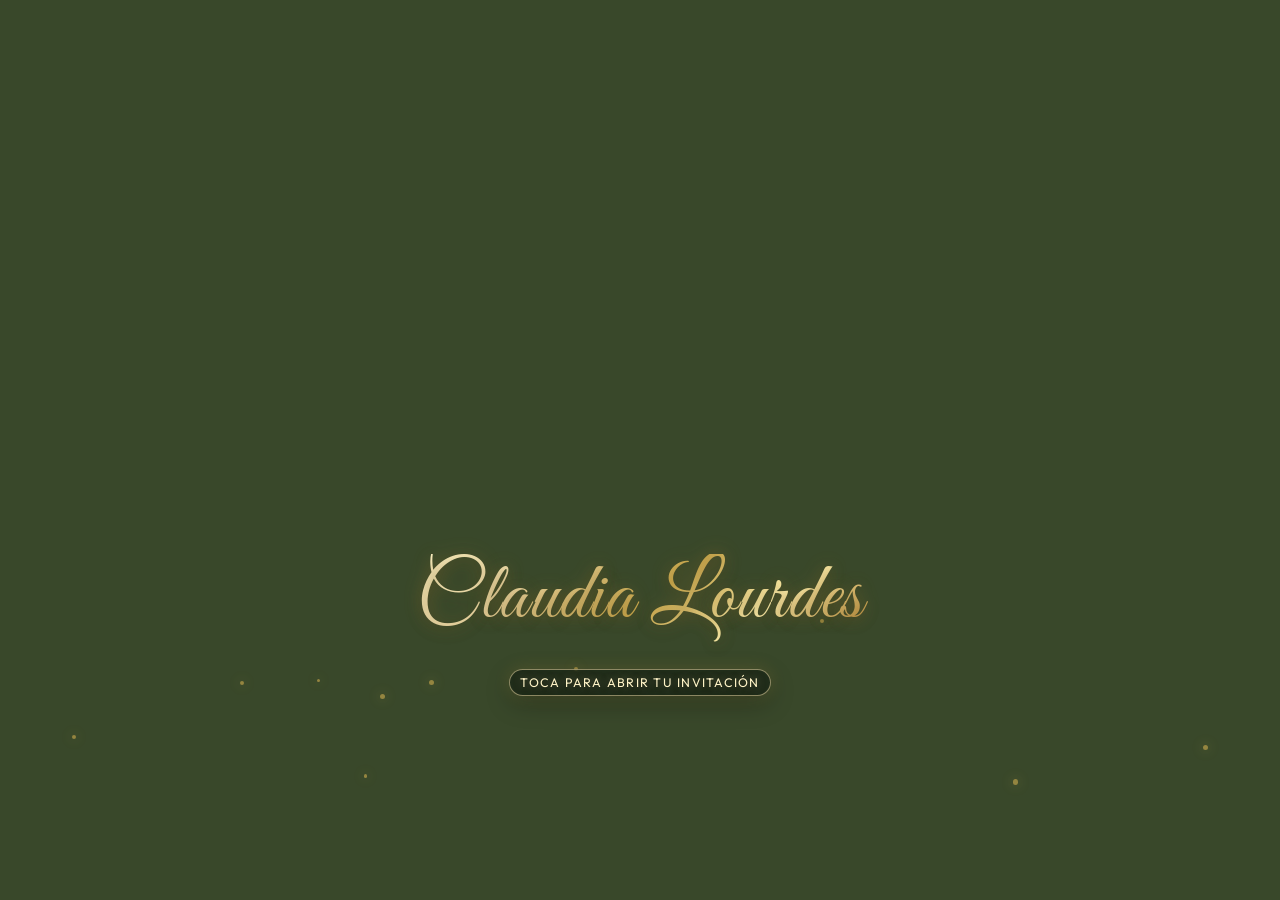
==== index.html @ 9a6e1f86 "first commit" ====
<!doctype html>
<html lang="es">
  <head>
  <meta charset="utf-8">
  <meta name="viewport" content="width=device-width, initial-scale=1">
  <meta http-equiv="Cache-Control" content="no-cache, no-store, must-revalidate">
  <meta http-equiv="Pragma" content="no-cache">
  <meta http-equiv="Expires" content="0">
  <title>Claudia Lourdes | Mis XV 2026</title>
  <meta name="description" content="Mis Quince Años de Claudia Lourdes — Sábado 19 de Diciembre, 2026.">
  <meta name="author" content="Two Design">
  <meta name="theme-color" content="#0d2416">
  <meta property="og:title" content="Claudia Lourdes | Mis XV 2026">
  <meta property="og:description" content="Mis Quince Años de Claudia Lourdes — Sábado 19 de Diciembre, 2026.">
  <meta property="og:image" content="https://i.postimg.cc/NLqwbBcN/XVPS.png">
  <meta property="og:image:width" content="1200">
  <meta property="og:image:height" content="630">
  <meta property="og:url" content="https://princesayelsapo.thetwodesign.com">
  <meta property="og:type" content="website">
  <meta property="og:locale" content="es_GT">
  <meta name="twitter:card" content="summary_large_image">
  <meta name="twitter:title" content="Claudia Lourdes | Mis XV 2026">
  <meta name="twitter:description" content="Mis Quince Años de Claudia Lourdes — Sábado 19 de Diciembre, 2026.">
  <meta name="twitter:image" content="https://i.postimg.cc/NLqwbBcN/XVPS.png">

  <link rel="preconnect" href="https://fonts.googleapis.com">
  <link rel="preconnect" href="https://fonts.gstatic.com" crossorigin>
  <link href="https://fonts.googleapis.com/css2?family=Cormorant+Garamond:wght@400;500;600;700&family=Great+Vibes&family=Luxurious+Script&family=Outfit:wght@300;400;500;600&display=swap" rel="stylesheet">
  <link rel="stylesheet" href="https://cdnjs.cloudflare.com/ajax/libs/font-awesome/6.5.2/css/all.min.css" referrerpolicy="no-referrer">
  <link rel="stylesheet" href="style.css?v=20260519a">
</head>
<body class="portada-lock">
  <section id="portada" class="portada" aria-label="Portada">
    <div class="portada-fondo">
      <video class="portada-video" src="VIDEOPORTADA.mp4" muted loop playsinline preload="auto" aria-hidden="true"></video>
    </div>
    <div id="portada-envelope-trigger" class="portada-contenido" role="presentation">
      <div class="portada-center">
        <h1 class="portada-main-name portada-nombre">Claudia Lourdes</h1>
        <button id="btn-abrir" type="button" aria-label="Toca para abrir tu invitación">
          <span class="portada-open-copy">Toca para abrir tu invitación</span>
        </button>
      </div>
    </div>
  </section>

  <div id="invitacion" class="invitacion-shell" aria-live="polite">
    <canvas id="fireflies-canvas"></canvas>
    <main class="main-content">
      <section id="hero" class="section hero fade-in-element">
        <div class="hero-bg"></div>
        <div class="hero-content">
          <img class="hero-corona" src="images/CORONA.png" alt="Corona decorativa">
          <div class="hero-titles">
            <div class="hero-titles-text">
              <p class="hero-mis-quince">Mis Quince</p>
               <h2 class="hero-nombre">Claudia Lourdes</h2>
              <img class="hero-separador" src="images/SEPARADOR.png" alt="" aria-hidden="true">
            </div>
          </div>
          <p class="hero-frase">Como Tiana, he aprendido que los sueños se hacen realidad con amor, esfuerzo y magia en el corazón. Hoy, comienza mi propio cuento, y tú eres parte de él.<br><br>Acompáñame a vivir una noche mágica que jamás olvidaré.</p>
        </div>
      </section>

      <section id="padres" class="section padres fade-in-element">
        <img class="padres-flor" src="images/FLORL.png" alt="Flor decorativa">
        <p class="padres-bendicion">Con la bendición de Dios, mis padres y amados padrinos</p>
        <div class="padres-grid">
          <div class="padres-card">
            <h4 class="padres-label">Mis Padres</h4>
            <p class="padres-nombre">Claudia María Hernández Monge</p>
            <p class="padres-nombre">Luis Alfredo Padilla Hernández (QEPD)</p>
          </div>
        </div>
      </section>

      <section id="contador" class="section countdown fade-in-element">
        <h2 class="countdown-titulo">¡Solo faltan!</h2>
        <div class="count-grid">
          <div class="count-unit">
            <div class="count-lotus">
              <svg class="lotus-svg" viewBox="0 0 80 80" xmlns="http://www.w3.org/2000/svg" aria-hidden="true">
                <defs>
                  <linearGradient id="lotusGold" x1="0%" y1="0%" x2="100%" y2="100%">
                    <stop offset="0%" style="stop-color:#fff6c9"/>
                    <stop offset="40%" style="stop-color:#e8d5a3"/>
                    <stop offset="70%" style="stop-color:#c9a84c"/>
                    <stop offset="100%" style="stop-color:#a97724"/>
                  </linearGradient>
                </defs>
                <!-- Pétalos exteriores -->
                <ellipse cx="40" cy="52" rx="8" ry="18" fill="url(#lotusGold)" opacity="0.5" transform="rotate(-30 40 52)"/>
                <ellipse cx="40" cy="52" rx="8" ry="18" fill="url(#lotusGold)" opacity="0.5" transform="rotate(30 40 52)"/>
                <ellipse cx="40" cy="52" rx="8" ry="18" fill="url(#lotusGold)" opacity="0.5" transform="rotate(-60 40 52)"/>
                <ellipse cx="40" cy="52" rx="8" ry="18" fill="url(#lotusGold)" opacity="0.5" transform="rotate(60 40 52)"/>
                <!-- Pétalos interiores -->
                <ellipse cx="40" cy="46" rx="6" ry="14" fill="url(#lotusGold)" opacity="0.8" transform="rotate(-15 40 46)"/>
                <ellipse cx="40" cy="46" rx="6" ry="14" fill="url(#lotusGold)" opacity="0.8" transform="rotate(15 40 46)"/>
                <ellipse cx="40" cy="44" rx="5" ry="13" fill="url(#lotusGold)" opacity="0.9"/>
                <!-- Centro -->
                <circle cx="40" cy="40" r="10" fill="url(#lotusGold)"/>
              </svg>
              <span class="count-number" id="days">00</span>
            </div>
            <small class="count-label">Días</small>
          </div>
          <div class="count-unit">
            <div class="count-lotus">
              <svg class="lotus-svg" viewBox="0 0 80 80" xmlns="http://www.w3.org/2000/svg" aria-hidden="true">
                <defs>
                  <linearGradient id="lotusGold2" x1="0%" y1="0%" x2="100%" y2="100%">
                    <stop offset="0%" style="stop-color:#fff6c9"/>
                    <stop offset="40%" style="stop-color:#e8d5a3"/>
                    <stop offset="70%" style="stop-color:#c9a84c"/>
                    <stop offset="100%" style="stop-color:#a97724"/>
                  </linearGradient>
                </defs>
                <ellipse cx="40" cy="52" rx="8" ry="18" fill="url(#lotusGold2)" opacity="0.5" transform="rotate(-30 40 52)"/>
                <ellipse cx="40" cy="52" rx="8" ry="18" fill="url(#lotusGold2)" opacity="0.5" transform="rotate(30 40 52)"/>
                <ellipse cx="40" cy="52" rx="8" ry="18" fill="url(#lotusGold2)" opacity="0.5" transform="rotate(-60 40 52)"/>
                <ellipse cx="40" cy="52" rx="8" ry="18" fill="url(#lotusGold2)" opacity="0.5" transform="rotate(60 40 52)"/>
                <ellipse cx="40" cy="46" rx="6" ry="14" fill="url(#lotusGold2)" opacity="0.8" transform="rotate(-15 40 46)"/>
                <ellipse cx="40" cy="46" rx="6" ry="14" fill="url(#lotusGold2)" opacity="0.8" transform="rotate(15 40 46)"/>
                <ellipse cx="40" cy="44" rx="5" ry="13" fill="url(#lotusGold2)" opacity="0.9"/>
                <circle cx="40" cy="40" r="10" fill="url(#lotusGold2)"/>
              </svg>
              <span class="count-number" id="hours">00</span>
            </div>
            <small class="count-label">Horas</small>
          </div>
          <div class="count-unit">
            <div class="count-lotus">
              <svg class="lotus-svg" viewBox="0 0 80 80" xmlns="http://www.w3.org/2000/svg" aria-hidden="true">
                <defs>
                  <linearGradient id="lotusGold3" x1="0%" y1="0%" x2="100%" y2="100%">
                    <stop offset="0%" style="stop-color:#fff6c9"/>
                    <stop offset="40%" style="stop-color:#e8d5a3"/>
                    <stop offset="70%" style="stop-color:#c9a84c"/>
                    <stop offset="100%" style="stop-color:#a97724"/>
                  </linearGradient>
                </defs>
                <ellipse cx="40" cy="52" rx="8" ry="18" fill="url(#lotusGold3)" opacity="0.5" transform="rotate(-30 40 52)"/>
                <ellipse cx="40" cy="52" rx="8" ry="18" fill="url(#lotusGold3)" opacity="0.5" transform="rotate(30 40 52)"/>
                <ellipse cx="40" cy="52" rx="8" ry="18" fill="url(#lotusGold3)" opacity="0.5" transform="rotate(-60 40 52)"/>
                <ellipse cx="40" cy="52" rx="8" ry="18" fill="url(#lotusGold3)" opacity="0.5" transform="rotate(60 40 52)"/>
                <ellipse cx="40" cy="46" rx="6" ry="14" fill="url(#lotusGold3)" opacity="0.8" transform="rotate(-15 40 46)"/>
                <ellipse cx="40" cy="46" rx="6" ry="14" fill="url(#lotusGold3)" opacity="0.8" transform="rotate(15 40 46)"/>
                <ellipse cx="40" cy="44" rx="5" ry="13" fill="url(#lotusGold3)" opacity="0.9"/>
                <circle cx="40" cy="40" r="10" fill="url(#lotusGold3)"/>
              </svg>
              <span class="count-number" id="minutes">00</span>
            </div>
            <small class="count-label">Minutos</small>
          </div>
          <div class="count-unit">
            <div class="count-lotus">
              <svg class="lotus-svg" viewBox="0 0 80 80" xmlns="http://www.w3.org/2000/svg" aria-hidden="true">
                <defs>
                  <linearGradient id="lotusGold4" x1="0%" y1="0%" x2="100%" y2="100%">
                    <stop offset="0%" style="stop-color:#fff6c9"/>
                    <stop offset="40%" style="stop-color:#e8d5a3"/>
                    <stop offset="70%" style="stop-color:#c9a84c"/>
                    <stop offset="100%" style="stop-color:#a97724"/>
                  </linearGradient>
                </defs>
                <ellipse cx="40" cy="52" rx="8" ry="18" fill="url(#lotusGold4)" opacity="0.5" transform="rotate(-30 40 52)"/>
                <ellipse cx="40" cy="52" rx="8" ry="18" fill="url(#lotusGold4)" opacity="0.5" transform="rotate(30 40 52)"/>
                <ellipse cx="40" cy="52" rx="8" ry="18" fill="url(#lotusGold4)" opacity="0.5" transform="rotate(-60 40 52)"/>
                <ellipse cx="40" cy="52" rx="8" ry="18" fill="url(#lotusGold4)" opacity="0.5" transform="rotate(60 40 52)"/>
                <ellipse cx="40" cy="46" rx="6" ry="14" fill="url(#lotusGold4)" opacity="0.8" transform="rotate(-15 40 46)"/>
                <ellipse cx="40" cy="46" rx="6" ry="14" fill="url(#lotusGold4)" opacity="0.8" transform="rotate(15 40 46)"/>
                <ellipse cx="40" cy="44" rx="5" ry="13" fill="url(#lotusGold4)" opacity="0.9"/>
                <circle cx="40" cy="40" r="10" fill="url(#lotusGold4)"/>
              </svg>
              <span class="count-number" id="seconds">00</span>
            </div>
            <small class="count-label">Segundos</small>
          </div>
        </div>
        <p class="countdown-fecha">19 &nbsp;|&nbsp; Diciembre &nbsp;|&nbsp; 2026</p>
        <a class="btn-calendario" href="https://calendar.google.com/calendar/render?action=TEMPLATE&text=Mis%20Quince%20Claudia%20Lourdes&dates=20261219T170000/20261220T000000&ctz=America/Guatemala&details=Mis%20Quince%20Claudia%20Lourdes%20-%2019%20de%20diciembre%2C%202026&location=Rancho%20Los%20Abuelos%2C%20Aldea%20San%20Jos%C3%A9%20Mogoll%C3%B3n%2C%20Nueva%20Concepci%C3%B3n" target="_blank" rel="noopener">Agregar al calendario</a>
      </section>

      <section id="separador-1" class="section separador-foto fade-in-element" aria-label="Separador">
        <div class="separador-foto-inner">
          <img src="images/fotos/1.jpg" alt="Separador decorativo">
        </div>
      </section>

      <section id="itinerario" class="section itinerario fade-in-element">
        <div class="itinerario-grid">

          <article class="itinerario-card">
            <img class="itinerario-icono" src="images/Iconos/CHURCH-PS.png" alt="Ceremonia">
            <h3 class="itinerario-titulo">Ceremonia</h3>
            <p class="itinerario-lugar">Rancho Los Abuelos</p>
            <p class="itinerario-direccion">Aldea San José Mogollón, Nueva Concepción</p>
            <p class="itinerario-hora">5:00 pm</p>
            <a class="btn-itinerario" href="https://maps.app.goo.gl/1eGDJMUSbDJ9svHa8" target="_blank" rel="noopener">Cómo llegar</a>
          </article>

          <div class="itinerario-separador" aria-hidden="true">
            <svg viewBox="0 0 2 120" xmlns="http://www.w3.org/2000/svg" width="2" height="120">
              <line x1="1" y1="0" x2="1" y2="120" stroke="rgba(201,168,76,0.35)" stroke-width="1" stroke-dasharray="4 6"/>
            </svg>
          </div>

          <article class="itinerario-card">
            <img class="itinerario-icono" src="images/Iconos/CHEERS-PS.png" alt="Recepción">
            <h3 class="itinerario-titulo">Recepción</h3>
            <p class="itinerario-lugar">Rancho Los Abuelos</p>
            <p class="itinerario-direccion">Aldea San José Mogollón, Nueva Concepción</p>
            <p class="itinerario-hora">5:00 pm</p>
            <a class="btn-itinerario" href="https://maps.app.goo.gl/1eGDJMUSbDJ9svHa8" target="_blank" rel="noopener">Cómo llegar</a>
          </article>

        </div>
      </section>

      <section id="separador-2" class="section separador-foto fade-in-element" aria-label="Separador">
        <div class="separador-foto-inner">
          <img src="images/fotos/3.jpg" alt="Separador decorativo">
        </div>
      </section>

      <section id="timeline" class="section timeline-section fade-in-element">
        <h3 class="timeline-heading">Itinerario</h3>
        <div class="timeline-list">

          <div class="timeline-item timeline-item--left">
            <div class="timeline-content">
              <p class="timeline-nombre">Ceremonia y Recepción</p>
              <p class="timeline-hora">5:00 pm</p>
            </div>
            <div class="timeline-dot">
              <i class="fa-solid fa-church" aria-hidden="true"></i>
            </div>
            <div class="timeline-empty"></div>
          </div>

          <div class="timeline-item timeline-item--right">
            <div class="timeline-empty"></div>
            <div class="timeline-dot">
              <i class="fa-solid fa-champagne-glasses" aria-hidden="true"></i>
            </div>
            <div class="timeline-content">
              <p class="timeline-nombre">Inicio de la celebración</p>
              <p class="timeline-hora">5:00 pm</p>
            </div>
          </div>

          <div class="timeline-item timeline-item--left">
            <div class="timeline-content">
              <p class="timeline-nombre">Ingreso de la Quinceañera</p>
              <p class="timeline-hora">5:00 pm</p>
            </div>
            <div class="timeline-dot">
              <i class="fa-solid fa-crown" aria-hidden="true"></i>
            </div>
            <div class="timeline-empty"></div>
          </div>

          <div class="timeline-item timeline-item--right">
            <div class="timeline-empty"></div>
            <div class="timeline-dot">
              <i class="fa-solid fa-music" aria-hidden="true"></i>
            </div>
            <div class="timeline-content">
              <p class="timeline-nombre">Vals</p>
              <p class="timeline-hora">5:30 pm</p>
            </div>
          </div>

          <div class="timeline-item timeline-item--left">
            <div class="timeline-content">
              <p class="timeline-nombre">Brindis</p>
              <p class="timeline-hora">6:00 pm</p>
            </div>
            <div class="timeline-dot">
              <i class="fa-solid fa-champagne-glasses" aria-hidden="true"></i>
            </div>
            <div class="timeline-empty"></div>
          </div>

          <div class="timeline-item timeline-item--right">
            <div class="timeline-empty"></div>
            <div class="timeline-dot">
              <i class="fa-solid fa-utensils" aria-hidden="true"></i>
            </div>
            <div class="timeline-content">
              <p class="timeline-nombre">Cena</p>
              <p class="timeline-hora">6:30 pm</p>
            </div>
          </div>

          <div class="timeline-item timeline-item--left">
            <div class="timeline-content">
              <p class="timeline-nombre">Fiesta</p>
              <p class="timeline-hora">7:30 pm</p>
            </div>
            <div class="timeline-dot">
              <i class="fa-solid fa-martini-glass-citrus" aria-hidden="true"></i>
            </div>
            <div class="timeline-empty"></div>
          </div>

          <div class="timeline-item timeline-item--right">
            <div class="timeline-empty"></div>
            <div class="timeline-dot">
              <i class="fa-solid fa-music" aria-hidden="true"></i>
            </div>
            <div class="timeline-content">
              <p class="timeline-nombre">Baile Sorpresa</p>
              <p class="timeline-hora">9:30 pm</p>
            </div>
          </div>

          <div class="timeline-item timeline-item--left">
            <div class="timeline-content">
              <p class="timeline-nombre">Fuegos Artificiales</p>
              <p class="timeline-hora">10:00 pm</p>
            </div>
            <div class="timeline-dot">
              <i class="fa-solid fa-wand-magic-sparkles" aria-hidden="true"></i>
            </div>
            <div class="timeline-empty"></div>
          </div>

          <div class="timeline-item timeline-item--right">
            <div class="timeline-empty"></div>
            <div class="timeline-dot">
              <i class="fa-solid fa-gift" aria-hidden="true"></i>
            </div>
            <div class="timeline-content">
              <p class="timeline-nombre">Despedida</p>
              <p class="timeline-hora">11:00 pm</p>
            </div>
          </div>

        </div>
      </section>

      <section id="separador-3" class="section separador-foto fade-in-element" aria-label="Separador">
        <div class="separador-foto-inner">
          <img src="images/fotos/4.jpg" alt="Separador decorativo">
        </div>
      </section>

      <section id="dresscode" class="section dresscode-section fade-in-element">
        <div class="info-card">
          <img class="info-card-icono" src="images/Iconos/DC-PS.png" alt="Código de vestimenta">
          <h3 class="info-card-titulo">Código de Vestimenta</h3>
          <p class="info-card-texto">Lo importante es su presencia en fiesta.</p>
          <a class="btn-itinerario" href="https://es.pinterest.com/search/pins/?q=Outfits%20para%20invitados%20fiesta%20formal&rs=typed" target="_blank" rel="noopener">Inspiración en Pinterest</a>
        </div>
      </section>

      <section id="regalos" class="section regalos-section fade-in-element">
        <div class="info-card">
          <img class="info-card-icono" src="images/Iconos/GIFT-PS.png" alt="Regalo">
          <h3 class="info-card-titulo">Regalo</h3>
          <p class="info-card-texto">Lluvia de sobres.<br>(El mejor regalo es tu presencia, pero si deseas darme un detalle, será muy bien recibido con mucha gratitud y cariño)</p>
        </div>
      </section>

      <section id="separador-4" class="section separador-foto fade-in-element" aria-label="Separador">
        <div class="separador-foto-inner">
          <img src="images/fotos/5.jpg" alt="Separador decorativo">
        </div>
      </section>

      <section id="playlist" class="section playlist-section fade-in-element">
        <div class="info-card">
          <img class="info-card-icono" src="images/Iconos/PLAYLIST-PS.png" alt="Playlist">
          <h3 class="info-card-titulo">Playlist</h3>
          <p class="info-card-texto">Preparamos una playlist especial para acompañar esta noche mágica. ¡Escúchala antes y llega lista para bailar!</p>
          <a class="btn-itinerario" href="https://open.spotify.com/playlist/6oRP99H6CTIPeQQ7m7hWOn?si=c9f57bba1ac343e0&pt=e99adfa373ccd6ca9ee75c3240e54f43" target="_blank" rel="noopener">Abrir en Spotify</a>
          <span class="info-card-corner-tr"></span>
          <span class="info-card-corner-bl"></span>
        </div>
      </section>

      <section id="deseos" class="section deseos-section fade-in-element">
        <div class="info-card deseos-card">
          <img class="info-card-icono" src="images/Iconos/BD-PS.png" alt="Buenos deseos">
          <h3 class="info-card-titulo">Buenos Deseos</h3>
          <p class="info-card-texto">Déjame un mensaje especial para recordar este día tan único contigo.</p>

          <div class="deseos-actions">
            <button class="btn-itinerario" type="button" onclick="toggleWishForm()">Dejar mi deseo</button>
            <button class="btn-itinerario" type="button" onclick="toggleWishes()">Ver mensajes</button>
          </div>

          <div id="wish-form-panel" class="deseos-form-panel hidden">
            <form id="wish-form" class="deseos-form" onsubmit="return submitWish(event)">
              <input id="wish-name" type="text" maxlength="60" placeholder="Tu nombre" required>
              <textarea id="wish-message" rows="4" maxlength="280" placeholder="Escribe tu deseo" required></textarea>
              <button class="btn-itinerario" type="submit">Enviar deseo</button>
            </form>
          </div>

          <p id="wish-status" class="deseos-status" aria-live="polite"></p>
          <div id="wishes" class="deseos-list" aria-live="polite"></div>

          <span class="info-card-corner-tr"></span>
          <span class="info-card-corner-bl"></span>
        </div>
      </section>

      <section id="separador-5" class="section separador-foto fade-in-element" aria-label="Separador">
        <div class="separador-foto-inner">
          <img src="images/fotos/8.jpg" alt="Separador decorativo">
        </div>
      </section>

      <section id="album" class="section album-section fade-in-element">
        <div class="info-card album-card">
          <h3 class="info-card-titulo">¡Hagamos los recuerdos realidad!</h3>
          <p class="info-card-texto">Sube las fotos de la fiesta y hagamos que duren para siempre.</p>
           <img class="album-qr" src="https://api.qrserver.com/v1/create-qr-code/?size=300x300&color=9a7424&bgcolor=fffaf0&data=https%3A%2F%2Fdrive.google.com%2Fdrive%2Ffolders%2F1xKY_kqiI4ZIfsTLmN5GiTyR9-pmFB3qD%3Fusp%3Ddrive_link" alt="QR dorado para subir fotos">
           <a class="btn-itinerario" href="https://drive.google.com/drive/folders/1xKY_kqiI4ZIfsTLmN5GiTyR9-pmFB3qD?usp=drive_link" target="_blank" rel="noopener">Subir fotos</a>
          <span class="info-card-corner-tr"></span>
          <span class="info-card-corner-bl"></span>
        </div>
      </section>

      <section id="rsvp-section" class="section rsvp-section fade-in-element">
        <div class="info-card rsvp-card">
          <img class="info-card-icono" src="images/Iconos/RSVP-PS.png" alt="RSVP">
          <h3 class="info-card-titulo">Confirmación de Asistencia</h3>
          <p class="info-card-texto">Tu lugar ya está reservado. Confírmanos si podremos contar contigo para preparar cada detalle de esta noche especial.</p>

          <div class="rsvp-invitado-info">
            <p id="nombre-invitado" class="rsvp-nombre-invitado">Invitado Especial</p>
            <p class="rsvp-lugares-texto">Hemos reservado para ti <span id="numero-lugares">2</span> lugares especiales.</p>
          </div>

          <form id="rsvp-form" novalidate>
            <input id="rsvp-name" type="hidden" name="rsvp-name" value="Invitado Especial" readonly>

            <div class="rsvp-opciones">
              <button class="btn-rsvp-opcion" type="button" id="rsvp-si">
                ✦ Sí, con mucho gusto
              </button>
              <button class="btn-rsvp-opcion btn-rsvp-opcion--no" type="button" id="rsvp-no">
                Lamentablemente no podré
              </button>
            </div>

            <div id="rsvp-pases-panel" class="rsvp-pases-panel hidden">
              <p class="rsvp-pases-label">¿Cuántos asistirán?</p>
              <div class="rsvp-pases-counter">
                <button class="btn-pase" type="button" id="pase-menos">−</button>
                <span id="pase-numero">1</span>
                <button class="btn-pase" type="button" id="pase-mas">+</button>
              </div>
              <button id="rsvp-submit" class="btn-itinerario" type="submit">Confirmar asistencia</button>
            </div>
          </form>

          <div id="rsvp-success" style="display:none;">
            <p id="rsvp-final-message" class="deseos-status"></p>
          </div>

          <span class="info-card-corner-tr"></span>
          <span class="info-card-corner-bl"></span>
        </div>
      </section>

      <section id="frase-final" class="section frase-final-section fade-in-element">
        <div class="frase-final-content">
          <img class="frase-final-flor" src="images/FLORL.png" alt="Flor decorativa">
           <p class="frase-final-texto">"Si puedes soñarlo, puedes hacerlo."<br>Acompáñame a vivir la noche que tanto soñé en estos 15 años.</p>
          <img class="frase-final-flor frase-final-flor--bottom" src="images/FLORL.png" alt="Flor decorativa">
        </div>
      </section>

      <section id="gallery-auto" class="section gallery-auto-section fade-in-element" aria-label="Galería">
        <div class="gallery-auto-slider" aria-label="Galería de fotos">
          <div class="gallery-auto-slide is-active" data-index="0"><img src="images/fotos/1.jpg" alt="Foto 1" loading="lazy"></div>
          <div class="gallery-auto-slide" data-index="1"><img src="images/fotos/2.jpg" alt="Foto 2" loading="lazy"></div>
          <div class="gallery-auto-slide" data-index="2"><img src="images/fotos/3.jpg" alt="Foto 3" loading="lazy"></div>
          <div class="gallery-auto-slide" data-index="3"><img src="images/fotos/4.jpg" alt="Foto 4" loading="lazy"></div>
          <div class="gallery-auto-slide" data-index="4"><img src="images/fotos/5.jpg" alt="Foto 5" loading="lazy"></div>
          <div class="gallery-auto-slide" data-index="5"><img src="images/fotos/6.jpg" alt="Foto 6" loading="lazy"></div>
          <div class="gallery-auto-slide" data-index="6"><img src="images/fotos/7.jpg" alt="Foto 7" loading="lazy"></div>
          <div class="gallery-auto-slide" data-index="7"><img src="images/fotos/8.jpg" alt="Foto 8" loading="lazy"></div>
          <div class="gallery-auto-slide" data-index="8"><img src="images/fotos/9.jpg" alt="Foto 9" loading="lazy"></div>
          <div class="gallery-auto-slide" data-index="9"><img src="images/fotos/10.jpg" alt="Foto 10" loading="lazy"></div>
        </div>
      </section>
    </main>

    <footer id="footer" class="footer visible" style="--reveal-order: 3;">
      <div id="social-icons">
          <a href="https://wa.me/50240246973" target="_blank" rel="noopener noreferrer" aria-label="WhatsApp">
          <i class="fab fa-whatsapp"></i>
        </a>
          <a href="#" target="_blank" rel="noopener noreferrer" aria-label="Facebook">
          <i class="fab fa-facebook"></i>
        </a>
          <a href="#" target="_blank" rel="noopener noreferrer" aria-label="Instagram">
          <i class="fab fa-instagram"></i>
        </a>
      </div>

      <div class="footer-logo">
        <img id="footer-logo" alt="Logo de la empresa" src="images/logo.png">
      </div>
    </footer>
  </div>

  <button id="music-fab" class="music-fab" type="button" aria-label="Pausar música" hidden>
    <span class="music-fab-icon" aria-hidden="true">♪</span>
  </button>
  <audio id="bg-music" preload="auto" loop>
    <source src="audio/nuestra-cancion.mp3" type="audio/mpeg">
  </audio>


  <script src="config.js?v=20260519a"></script>
  <script type="module" src="database.js?v=20260519a"></script>
  <script src="script.js?v=20260519a"></script>
</body>
</html>
---- style.css ----
:root {
  --champagne: #e8d7c4;
  --soft-gold: #c9a84c;
  --deep-green: #39482a;
  --pearl: #fffcf8;
  --ink: #4e4138;
  --bg-main: #39482a;
}

* {
  box-sizing: border-box;
}

html {
  scroll-behavior: smooth;
}

html,
body {
  height: 100%;
}

body {
  margin: 0;
  padding: 0;
  color: var(--ink);
  font-family: "Outfit", "Avenir Next", sans-serif;
  background: var(--bg-main);
  line-height: 1.55;
}

img {
  width: 100%;
  display: block;
}

h1,
h2,
h3,
h4,
h5,
h6,
p {
  margin: 0;
}

h1,
h2,
h3,
h4,
h5,
h6 {
  font-family: 'Great Vibes', 'Cormorant Garamond', cursive;
  font-weight: 400;
  font-size: 35px;
  line-height: 1.02;
  letter-spacing: 0.015em;
  padding: 5px;
  text-align: center;
  background: linear-gradient(140deg, #fff6c9 0%, #e8d5a3 24%, #c9a84c 52%, #fff1b0 74%, #a97724 100%);
  background-size: 220% auto;
  -webkit-background-clip: text;
  background-clip: text;
  -webkit-text-fill-color: transparent;
  color: transparent;
}

body.portada-lock {
  overflow: hidden;
  height: 100svh;
}

body:not(.portada-lock) {
  overflow-x: hidden;
  overflow-y: auto;
}

.portada {
  position: fixed;
  inset: 0;
  z-index: 120;
  width: 100vw;
  height: 100vh;
  min-width: 100dvw;
  min-height: 100dvh;
  overflow: hidden;
  padding: 0;
  margin: 0;
  max-width: none;
  perspective: 1200px;
}

.portada-fondo {
  position: absolute;
  inset: 0;
  z-index: 1;
  background: var(--deep-green);
}

.portada-video {
  width: 100%;
  height: 100%;
  object-fit: cover;
  object-position: 56% center;
  filter: none;
}

#portada::before {
  content: "";
  position: absolute;
  inset: 0;
  z-index: 3;
  background: none;
  pointer-events: none;
}

.portada-contenido {
  position: relative;
  z-index: 4;
  display: flex;
  flex-direction: column;
  align-items: center;
  justify-content: center;
  height: 100%;
  padding: 1.25rem;
}

.portada-center {
  min-height: 100%;
  width: 100%;
  display: grid;
  place-content: center;
  justify-items: center;
  gap: clamp(1rem, 4vw, 1.5rem);
  text-align: center;
}

.portada-main-name {
  display: block;
  margin-top: 350px;
  padding: 5px;
  font-family: "Great Vibes", "Cormorant Garamond", cursive;
  font-size: clamp(2.8rem, 8vw, 5rem);
  font-weight: 400;
  line-height: 1.02;
  letter-spacing: 0.015em;
  background: linear-gradient(140deg, #fff6c9 0%, #e8d5a3 24%, #c9a84c 52%, #fff1b0 74%, #a97724 100%);
  -webkit-background-clip: text;
  background-clip: text;
  -webkit-text-fill-color: transparent;
  color: transparent;
  text-shadow: 0 4px 14px rgba(82, 52, 14, 0.34), 0 0 18px rgba(201, 168, 76, 0.32);
  animation: titleGlow 4.8s ease-in-out infinite, textFloatSoft 5.6s ease-in-out infinite;
}

#portada #btn-abrir {
  width: min(380px, 90vw);
  display: grid;
  justify-items: center;
  gap: clamp(1rem, 4vw, 1.45rem);
  padding: 0;
  background: transparent;
  border: 0;
  color: inherit;
  border-radius: 0;
  box-shadow: none;
  text-decoration: none;
  cursor: pointer;
  position: relative;
  isolation: isolate;
  transform-style: preserve-3d;
  animation: envelopeIdle 4.2s ease-in-out infinite;
}

#portada #btn-abrir:hover {
  transform: translateY(-4px);
}

.portada-open-copy {
  display: block;
  font-family: "Outfit", sans-serif;
  font-size: clamp(0.62rem, 1.8vw, 0.78rem);
  font-weight: 400;
  letter-spacing: 0.1em;
  text-transform: uppercase;
  color: #fff4c7;
  padding: 0.32rem 0.68rem;
  border: 1px solid rgba(232, 213, 163, 0.55);
  border-radius: 999px;
  background: rgba(6, 15, 10, 0.46);
  box-shadow: 0 8px 24px rgba(0, 0, 0, 0.28), 0 0 18px rgba(201, 168, 76, 0.22);
  text-shadow: 0 2px 8px rgba(0, 0, 0, 0.82), 0 0 10px rgba(232, 213, 163, 0.48);
  backdrop-filter: blur(3px);
  animation: portadaCopyBlink 1.8s ease-in-out infinite;
}

#btn-abrir.opening {
  animation: envelopeOpenExit 2.2s ease forwards;
  pointer-events: none;
}

.portada-ambient-particle,
.particle,
.fairy-dust {
  position: absolute;
  border-radius: 999px;
  pointer-events: none;
}

.portada-ambient-particle {
  z-index: 3;
  background: rgba(201, 168, 76, 0.64);
  box-shadow: 0 0 12px rgba(201, 168, 76, 0.46);
  animation: ambientFloat var(--duration, 8s) ease-in-out infinite;
  animation-delay: var(--delay, 0s);
}

.particle,
.fairy-dust {
  left: var(--x, 50%);
  top: var(--y, 50%);
  z-index: 8;
  width: var(--size, 6px);
  height: var(--size, 6px);
  opacity: 0;
}

.particle {
  background: #d8bd67;
  box-shadow: 0 0 14px rgba(216, 189, 103, 0.8);
  animation: envelopeParticle var(--duration, 1s) ease-out var(--delay, 0s) forwards;
}

.fairy-dust {
  background: #f0f0c8;
  box-shadow: 0 0 10px rgba(240, 240, 200, 0.72);
  animation: fairyDust var(--duration, 1.2s) ease-out var(--delay, 0s) forwards;
}

#portada.abrir {
  opacity: 0;
  transform: scale(1.04);
  transition: opacity 0.65s ease, transform 0.65s ease;
  pointer-events: none;
}

.invitacion-shell,
#invitacion {
  display: none;
  opacity: 0;
  visibility: hidden;
  pointer-events: none;
  transform: scale(0.98);
  transition: opacity 0.85s ease, transform 0.85s ease, visibility 0.85s ease;
  background: var(--bg-main);
}

.invitacion-shell.revelar,
#invitacion.revelar {
  display: block;
  opacity: 1;
  visibility: visible;
  pointer-events: auto;
  transform: scale(1);
}

.main-content {
  min-height: 0;
  text-align: center;
}

.section {
  padding: 0.5rem 0.5rem;
}

.section:not(.hero) {
  background: #39482a;
  text-align: center;
}

.footer {
  width: 100%;
  margin: 0 auto;
  padding: 2rem 1rem;
  background: #0d2416;
  text-align: center;
}

#social-icons {
  display: flex;
  justify-content: center;
  align-items: center;
  gap: 0.9rem;
  margin-bottom: 1rem;
}

#social-icons a {
  width: 42px;
  height: 42px;
  display: inline-flex;
  align-items: center;
  justify-content: center;
  border-radius: 999px;
  color: #c9a84c;
  background: rgba(6, 15, 10, 0.5);
  border: 1px solid rgba(201,168,76,0.45);
  text-decoration: none;
  box-shadow: 0 8px 24px rgba(94, 74, 64, 0.12);
}

.footer-logo {
  width: min(120px, 42vw);
  margin: 0 auto;
}

#footer-logo {
  width: 100%;
  height: auto;
  object-fit: contain;
}

.music-fab {
  position: fixed;
  right: 18px;
  bottom: 24px;
  z-index: 2147483000;
  width: 52px;
  height: 52px;
  border-radius: 999px;
  border: 1px solid rgba(201, 168, 76, 0.6);
  background: rgba(6, 15, 10, 0.72);
  color: #c9a84c;
  display: inline-flex;
  align-items: center;
  justify-content: center;
  cursor: pointer;
  box-shadow: 0 10px 24px rgba(6, 15, 10, 0.28), inset 0 0 12px rgba(201, 168, 76, 0.08), 0 0 18px rgba(201, 168, 76, 0.16);
  backdrop-filter: blur(6px);
  opacity: 0;
  transform: translateY(10px) scale(0.96);
  pointer-events: none;
  transition: opacity 0.45s ease, transform 0.45s ease, box-shadow 0.25s ease, filter 0.25s ease;
}

.music-fab.is-visible {
  opacity: 1;
  transform: translateY(0) scale(1);
  pointer-events: auto;
}

.music-fab:hover {
  transform: translateY(-2px);
  box-shadow: 0 14px 26px rgba(6, 15, 10, 0.34), inset 0 0 16px rgba(201, 168, 76, 0.12), 0 0 24px rgba(201, 168, 76, 0.24);
}

.album-section {
  background: #0d2416;
  display: flex;
  flex-direction: column;
  align-items: center;
}

.album-card {
  display: flex;
  flex-direction: column;
  align-items: center;
  gap: 0.6rem;
  text-align: center;
  width: 100%;
  max-width: 520px;
  padding: 0;
  border: 0;
  background: transparent;
  backdrop-filter: none;
}

.album-card::before,
.album-card::after,
.album-card .info-card-corner-tr,
.album-card .info-card-corner-bl {
  display: none;
}

.album-qr {
  width: min(300px, 72vw);
  height: auto;
  display: block;
  border: 0;
  padding: 10px;
  background: linear-gradient(135deg, #fff5bf, #c9a84c 48%, #8e641d);
  border-radius: 8px;
  filter: drop-shadow(0 0 12px rgba(201,168,76,0.5));
}

.music-fab-icon {
  font-size: 1.35rem;
  line-height: 1;
}

.music-fab.is-playing {
  filter: saturate(1.06);
}

.music-fab.is-playing .music-fab-icon {
  animation: musicPulse 1.9s ease-in-out infinite;
}

@keyframes musicPulse {
  0%,
  100% {
    transform: scale(1);
    opacity: 0.92;
  }
  50% {
    transform: scale(1.11);
    opacity: 1;
  }
}

@keyframes envelopeIdle {
  0%,
  100% {
    transform: translateY(0) scale(1);
  }
  50% {
    transform: translateY(-10px) scale(1.01);
  }
}

@keyframes portadaCopyBlink {
  0%,
  100% {
    opacity: 0.58;
  }
  50% {
    opacity: 1;
  }
}

@keyframes envelopeOpenExit {
  0%,
  64% {
    opacity: 1;
    transform: translateY(0) scale(1);
  }
  100% {
    opacity: 0;
    transform: translateY(-8px) scale(1.18);
  }
}

@keyframes ambientFloat {
  0% {
    opacity: 0;
    transform: translate3d(0, 18px, 0) scale(0.75);
  }
  20%,
  76% {
    opacity: 0.72;
  }
  100% {
    opacity: 0;
    transform: translate3d(var(--drift, 16px), -74px, 0) scale(1.15);
  }
}

@keyframes envelopeParticle {
  0% {
    opacity: 0;
    transform: translate3d(0, 0, 0) scale(0.6);
  }
  12% {
    opacity: 1;
  }
  100% {
    opacity: 0;
    transform: translate3d(var(--tx, 0), var(--ty, -120px), 0) scale(0.2);
  }
}

@keyframes fairyDust {
  0% {
    opacity: 0;
    transform: translate3d(0, 0, 0) scale(0.7);
  }
  20% {
    opacity: 0.9;
  }
  100% {
    opacity: 0;
    transform: translate3d(var(--tx, 0), var(--ty, -90px), 0) scale(1.4);
  }
}

#hero.hero {
  position: relative;
  min-height: 82vh;
  display: flex;
  align-items: center;
  justify-content: center;
  overflow: hidden;
}

.hero-bg {
  position: absolute;
  inset: 0;
  background-image: url('images/F1.png');
  background-size: cover;
  background-position: center;
  filter: brightness(1);
  z-index: 0;
}

.hero-bg::after {
  content: "";
  position: absolute;
  left: 0;
  right: 0;
  bottom: 0;
  height: 48%;
  background: linear-gradient(to top, #39482a 0%, rgba(57, 72, 42, 0.9) 24%, rgba(57, 72, 42, 0.45) 58%, rgba(57, 72, 42, 0) 100%);
  backdrop-filter: blur(5px);
  pointer-events: none;
}

.hero-content {
  position: relative;
  z-index: 1;
  display: flex;
  flex-direction: column;
  align-items: center;
  padding: 0;
  text-align: center;
  max-width: 600px;
}

.hero-corona {
  width: 150px;
}

.hero-mis-quince,
.hero-nombre,
.hero-frase {
  background: linear-gradient(140deg, #fff6c9 0%, #e8d5a3 24%, #c9a84c 52%, #fff1b0 74%, #a97724 100%);
  background-size: 220% auto;
  -webkit-background-clip: text;
  background-clip: text;
  -webkit-text-fill-color: transparent;
  color: transparent;
}

.hero-mis-quince {
  font-family: 'Outfit', sans-serif;
  font-weight: 300;
  font-size: clamp(1rem, 3.4vw, 1.3rem);
  letter-spacing: 0.35em;
  text-transform: uppercase;
  padding: 5px;
  margin: 0;
  animation: textRevealUp 0.9s ease 0.2s both, goldTextFlow 5s linear infinite;
}

.hero-nombre {
  font-family: 'Great Vibes', 'Cormorant Garamond', cursive;
  font-size: clamp(3.4rem, 11vw, 6.2rem);
  font-weight: 400;
  line-height: 1.02;
  letter-spacing: 0.015em;
  padding: 5px;
  margin: 0;
  white-space: nowrap;
  animation: textRevealUp 1s ease 0.38s both, titleGlow 4.6s ease-in-out infinite, goldTextFlow 5.8s linear infinite;
}

.hero-frase {
  font-family: 'Cormorant Garamond', serif;
  font-weight: 400;
  font-size: clamp(1rem, 3.2vw, 1.25rem);
  line-height: 1.8;
  max-width: 480px;
  margin: 0.5rem 0 0;
  font-style: italic;
  animation: textRevealUp 1s ease 0.62s both, goldTextFlow 6.2s linear infinite;
}

.hero-titles {
  position: relative;
  display: flex;
  flex-direction: column;
  align-items: center;
  justify-content: center;
  width: min(460px, 96vw);
}

.hero-separador {
  display: block;
  width: min(210px, 62vw);
  margin: 0.35rem auto 0;
  filter: drop-shadow(0 0 10px rgba(201, 168, 76, 0.45));
}

.hero-titles-text {
  position: relative;
  z-index: 1;
  display: flex;
  flex-direction: column;
  align-items: center;
  padding: 1.6rem 2.2rem;
  gap: 0.2rem;
}

.padres {
  background: #39482a;
  display: flex;
  flex-direction: column;
  align-items: center;
  gap: 1.8rem;
  text-align: center;
}

.padres-flor {
  width: clamp(80px, 20vw, 130px);
  display: block;
  margin: 0 auto;
  filter: drop-shadow(0 0 14px rgba(201,168,76,0.5));
}

.padres-bendicion {
  font-family: 'Cormorant Garamond', serif;
  font-style: italic;
  font-size: clamp(1rem, 3.2vw, 1.2rem);
  line-height: 1.7;
  max-width: 420px;
  background: linear-gradient(140deg, #fff6c9 0%, #e8d5a3 24%, #c9a84c 52%, #fff1b0 74%, #a97724 100%);
  -webkit-background-clip: text;
  background-clip: text;
  -webkit-text-fill-color: transparent;
}

.padres-grid {
  display: flex;
  align-items: center;
  justify-content: center;
  gap: 2rem;
  flex-wrap: wrap;
}

.padres-card {
  display: flex;
  flex-direction: column;
  gap: 0.4rem;
}

.padres-label {
  font-family: 'Great Vibes', 'Cormorant Garamond', cursive;
  font-weight: 400;
  font-size: clamp(2.1rem, 7vw, 3.3rem);
  line-height: 1.02;
  letter-spacing: 0.015em;
  text-transform: none;
  text-align: center;
  margin-bottom: 0.5rem;
  background: linear-gradient(140deg, #fff6c9 0%, #e8d5a3 24%, #c9a84c 52%, #fff1b0 74%, #a97724 100%);
  -webkit-background-clip: text;
  background-clip: text;
  -webkit-text-fill-color: transparent;
}

.padres-nombre {
  font-family: 'Cormorant Garamond', serif;
  font-size: clamp(1rem, 3vw, 1.15rem);
  font-weight: 500;
  line-height: 1.5;
  background: linear-gradient(140deg, #fff6c9 0%, #e8d5a3 24%, #c9a84c 52%, #fff1b0 74%, #a97724 100%);
  -webkit-background-clip: text;
  background-clip: text;
  -webkit-text-fill-color: transparent;
}

.padres-divider {
  font-size: 1.4rem;
  color: #c9a84c;
  opacity: 0.5;
  align-self: center;
}

.countdown {
  background: #39482a;
  display: flex;
  flex-direction: column;
  align-items: center;
  gap: 1.35rem;
  text-align: center;
}

.countdown-titulo {
  font-family: 'Great Vibes', 'Cormorant Garamond', cursive;
  font-weight: 400;
  font-size: clamp(2.6rem, 10vw, 4.8rem);
  line-height: 1.02;
  letter-spacing: 0.015em;
  text-transform: none;
  background: linear-gradient(140deg, #fff6c9 0%, #e8d5a3 24%, #c9a84c 52%, #fff1b0 74%, #a97724 100%);
  -webkit-background-clip: text;
  background-clip: text;
  -webkit-text-fill-color: transparent;
  margin: 0;
}

.count-grid {
  display: flex;
  align-items: flex-start;
  justify-content: space-between;
  gap: clamp(0.35rem, 2vw, 1.25rem);
  flex-wrap: nowrap;
  width: min(100%, 460px);
}

.count-unit {
  display: flex;
  flex-direction: column;
  align-items: center;
  gap: 0.5rem;
}

.count-lotus {
  position: relative;
  width: clamp(72px, 21vw, 112px);
  height: clamp(72px, 21vw, 112px);
  display: flex;
  align-items: center;
  justify-content: center;
}

.lotus-svg {
  position: absolute;
  inset: 0;
  width: 100%;
  height: 100%;
  filter: drop-shadow(0 0 10px rgba(201,168,76,0.4));
}

.count-number {
  position: relative;
  z-index: 1;
  font-family: 'Cormorant Garamond', serif;
  font-weight: 600;
  font-size: clamp(2rem, 8vw, 3.6rem);
  line-height: 1;
  color: #fff;
  -webkit-text-fill-color: #fff;
  text-shadow: 0 1px 8px rgba(6, 15, 10, 0.45);
}

.count-label {
  font-family: 'Outfit', sans-serif;
  font-weight: 300;
  font-size: clamp(0.55rem, 2vw, 0.72rem);
  letter-spacing: 0.12em;
  text-transform: uppercase;
  color: #fff;
  -webkit-text-fill-color: #fff;
  text-shadow: 0 1px 8px rgba(6, 15, 10, 0.45);
}

.countdown-fecha {
  font-family: 'Cormorant Garamond', serif;
  font-size: clamp(1.1rem, 3.5vw, 1.5rem);
  font-weight: 500;
  letter-spacing: 0.15em;
  background: linear-gradient(140deg, #fff6c9 0%, #e8d5a3 24%, #c9a84c 52%, #fff1b0 74%, #a97724 100%);
  -webkit-background-clip: text;
  background-clip: text;
  -webkit-text-fill-color: transparent;
  margin: 0;
}

.btn-calendario {
  margin-bottom: 30px;
}

.btn-calendario {
  display: inline-block;
  font-family: 'Outfit', sans-serif;
  font-weight: 400;
  font-size: clamp(0.62rem, 2vw, 0.74rem);
  letter-spacing: 0.16em;
  text-transform: uppercase;
  text-decoration: none;
  padding: 0.45rem 1.15rem;
  border: 1px solid rgba(201, 168, 76, 0.42);
  border-radius: 999px;
  color: #fff;
  background: rgba(6, 15, 10, 0.22);
  backdrop-filter: blur(4px);
  box-shadow: 0 6px 18px rgba(6, 15, 10, 0.12);
  transition: background 0.3s ease, box-shadow 0.3s ease, border-color 0.3s ease;
}

.btn-calendario:hover {
  background: rgba(201, 168, 76, 0.1);
  border-color: rgba(201, 168, 76, 0.62);
  box-shadow: 0 0 16px rgba(201, 168, 76, 0.16);
}

.separador-foto {
  padding: 0;
  margin: 0;
  width: 100%;
  height: auto;
  min-height: 0;
  overflow: visible;
}

.separador-foto-inner {
  position: relative;
  width: 100%;
  margin: 0;
  overflow: visible;
  border: 1px solid rgba(201, 168, 76, 0.7);
  box-shadow:
    0 0 0 1px rgba(201, 168, 76, 0.15),
    inset 0 0 30px rgba(201, 168, 76, 0.08),
    0 0 40px rgba(201, 168, 76, 0.15);
}

.separador-foto-inner::before,
.separador-foto-inner::after {
  content: '';
  position: absolute;
  width: 20px;
  height: 20px;
  border-color: #c9a84c;
  border-style: solid;
  z-index: 2;
}

.separador-foto-inner::before {
  top: -1px;
  left: -1px;
  border-width: 2px 0 0 2px;
}

.separador-foto-inner::after {
  bottom: -1px;
  right: -1px;
  border-width: 0 2px 2px 0;
}

.separador-foto-inner img {
  width: 100%;
  height: auto;
  object-fit: contain;
  object-position: center;
  display: block;
}

h1,
h2,
h3,
h4,
h5,
h6 {
  padding: 5px;
  font-size: 35px;
}

p,
small,
a,
span {
  font-size: 22px;
}

.itinerario {
  background: #0d2416;
  display: flex;
  flex-direction: column;
  align-items: center;
}

.itinerario-grid {
  display: flex;
  align-items: center;
  justify-content: center;
  gap: 2rem;
  flex-wrap: wrap;
  width: 100%;
  max-width: 680px;
}

.itinerario-card {
  display: flex;
  flex-direction: column;
  align-items: center;
  gap: 0.6rem;
  text-align: center;
  flex: 1;
  min-width: 200px;
  max-width: 280px;
}

.itinerario-icono {
  width: 300px;
  height: 300px;
  display: block;
  object-fit: contain;
  filter: drop-shadow(0 0 12px rgba(201,168,76,0.5));
}

.itinerario-titulo {
  font-family: 'Cormorant Garamond', serif;
  font-size: clamp(1.4rem, 4.5vw, 1.8rem);
  font-weight: 600;
  margin: 0.4rem 0 0;
  background: linear-gradient(140deg, #fff6c9 0%, #e8d5a3 24%, #c9a84c 52%, #fff1b0 74%, #a97724 100%);
  -webkit-background-clip: text;
  background-clip: text;
  -webkit-text-fill-color: transparent;
}

.itinerario-lugar {
  font-family: 'Cormorant Garamond', serif;
  font-size: clamp(1rem, 3vw, 1.15rem);
  font-weight: 500;
  margin: 0;
  background: linear-gradient(140deg, #fff6c9 0%, #e8d5a3 24%, #c9a84c 52%, #fff1b0 74%, #a97724 100%);
  -webkit-background-clip: text;
  background-clip: text;
  -webkit-text-fill-color: transparent;
}

.itinerario-direccion {
  font-family: 'Outfit', sans-serif;
  font-weight: 300;
  font-size: clamp(0.75rem, 2.5vw, 0.85rem);
  letter-spacing: 0.08em;
  margin: 0;
  background: linear-gradient(140deg, #fff6c9 0%, #e8d5a3 24%, #c9a84c 52%, #fff1b0 74%, #a97724 100%);
  -webkit-background-clip: text;
  background-clip: text;
  -webkit-text-fill-color: transparent;
  opacity: 0.8;
}

.itinerario-hora {
  font-family: 'Cormorant Garamond', serif;
  font-size: clamp(1.1rem, 3.5vw, 1.35rem);
  font-style: italic;
  margin: 0.2rem 0;
  background: linear-gradient(140deg, #fff6c9 0%, #e8d5a3 24%, #c9a84c 52%, #fff1b0 74%, #a97724 100%);
  -webkit-background-clip: text;
  background-clip: text;
  -webkit-text-fill-color: transparent;
}

.btn-itinerario {
  display: inline-block;
  margin-top: 0.5rem;
  font-family: 'Outfit', sans-serif;
  font-weight: 400;
  font-size: clamp(0.7rem, 2.2vw, 0.82rem);
  letter-spacing: 0.2em;
  text-transform: uppercase;
  text-decoration: none;
  padding: 0.6rem 1.6rem;
  border: 1px solid rgba(201, 168, 76, 0.6);
  color: #e8d5a3;
  background: rgba(6, 15, 10, 0.5);
  backdrop-filter: blur(4px);
  transition: background 0.3s ease, box-shadow 0.3s ease;
}

.btn-itinerario:hover {
  background: rgba(201, 168, 76, 0.12);
  box-shadow: 0 0 20px rgba(201, 168, 76, 0.2);
}

.itinerario-separador {
  display: flex;
  align-items: center;
  justify-content: center;
  align-self: stretch;
}

@media (max-width: 480px) {
  .itinerario-separador {
    display: none;
  }
}

.timeline-section {
  background: #0d2416;
  display: flex;
  flex-direction: column;
  align-items: center;
  gap: 2.5rem;
}

.timeline-heading {
  font-family: 'Cormorant Garamond', serif;
  font-size: clamp(2rem, 6vw, 3rem);
  font-weight: 600;
  margin: 0;
  background: linear-gradient(140deg, #fff6c9 0%, #e8d5a3 24%, #c9a84c 52%, #fff1b0 74%, #a97724 100%);
  -webkit-background-clip: text;
  background-clip: text;
  -webkit-text-fill-color: transparent;
}

.timeline-list {
  position: relative;
  width: 100%;
  max-width: 560px;
  display: flex;
  flex-direction: column;
  gap: 0;
}

.timeline-list::before {
  content: '';
  position: absolute;
  left: 50%;
  top: 0;
  bottom: 0;
  transform: translateX(-50%);
  width: 1px;
  background: linear-gradient(to bottom, transparent, rgba(201,168,76,0.4) 8%, rgba(201,168,76,0.4) 92%, transparent);
}

.timeline-item {
  display: grid;
  grid-template-columns: 1fr 56px 1fr;
  align-items: center;
  gap: 0;
  padding: 1rem 0;
}

.timeline-dot {
  display: flex;
  align-items: center;
  justify-content: center;
  width: 56px;
  height: 56px;
  border-radius: 999px;
  background: #0d2416;
  border: 1px solid rgba(201,168,76,0.5);
  box-shadow: 0 0 16px rgba(201,168,76,0.2);
  position: relative;
  z-index: 1;
  flex-shrink: 0;
}

.timeline-dot i {
  color: #c9a84c;
  font-size: 24px;
  filter: drop-shadow(0 0 6px rgba(201,168,76,0.5));
}

.timeline-content {
  display: flex;
  flex-direction: column;
  gap: 0.15rem;
}

.timeline-item--left .timeline-content {
  text-align: right;
  padding-right: 1.2rem;
}

.timeline-item--right .timeline-content {
  text-align: left;
  padding-left: 1.2rem;
}

.timeline-empty {
  display: block;
}

.timeline-nombre {
  font-family: 'Cormorant Garamond', serif;
  font-size: clamp(1rem, 3.2vw, 1.2rem);
  font-weight: 500;
  margin: 0;
  background: linear-gradient(140deg, #fff6c9 0%, #e8d5a3 24%, #c9a84c 52%, #fff1b0 74%, #a97724 100%);
  -webkit-background-clip: text;
  background-clip: text;
  -webkit-text-fill-color: transparent;
}

.timeline-hora {
  font-family: 'Outfit', sans-serif;
  font-weight: 300;
  font-size: clamp(0.72rem, 2.2vw, 0.85rem);
  letter-spacing: 0.15em;
  margin: 0;
  background: linear-gradient(140deg, #fff6c9 0%, #e8d5a3 24%, #c9a84c 52%, #fff1b0 74%, #a97724 100%);
  -webkit-background-clip: text;
  background-clip: text;
  -webkit-text-fill-color: transparent;
  opacity: 0.75;
}

.btn-calendario,
.btn-itinerario {
  position: relative;
  display: inline-flex;
  align-items: center;
  justify-content: center;
  overflow: hidden;
  min-width: 0;
  margin-top: 0.5rem;
  padding: 0.45rem 1.15rem;
  border: 1px solid rgba(201, 168, 76, 0.42);
  border-radius: 999px;
  color: #e8d5a3;
  background: rgba(6, 15, 10, 0.5);
  backdrop-filter: blur(4px);
  font-family: 'Outfit', sans-serif;
  font-size: clamp(0.62rem, 2vw, 0.74rem);
  font-weight: 400;
  letter-spacing: 0.16em;
  line-height: 1.2;
  text-transform: uppercase;
  text-decoration: none;
  box-shadow: inset 0 0 0 1px rgba(255, 246, 201, 0.05), 0 6px 18px rgba(6, 15, 10, 0.12);
  transition: border-color 0.3s ease, box-shadow 0.3s ease, transform 0.3s ease, background 0.3s ease;
}

.btn-calendario::before,
.btn-itinerario::before {
  content: "";
  position: absolute;
  inset: -80% -35%;
  background: linear-gradient(115deg, transparent 35%, rgba(255, 246, 201, 0.34) 48%, rgba(201, 168, 76, 0.42) 52%, transparent 66%);
  transform: translateX(-120%) rotate(8deg);
  transition: transform 0.7s ease;
  pointer-events: none;
}

.btn-calendario:hover,
.btn-itinerario:hover {
  background: rgba(6, 15, 10, 0.58);
  border-color: rgba(201, 168, 76, 0.7);
  box-shadow: inset 0 0 12px rgba(201, 168, 76, 0.08), 0 0 18px rgba(201, 168, 76, 0.2);
  transform: translateY(-1px);
}

.btn-calendario:hover::before,
.btn-itinerario:hover::before {
  transform: translateX(120%) rotate(8deg);
}

.dresscode-section,
.regalos-section {
  background: #0d2416;
  display: flex;
  flex-direction: column;
  align-items: center;
}

.info-card {
  display: flex;
  flex-direction: column;
  align-items: center;
  gap: 1.2rem;
  text-align: center;
  max-width: 480px;
  width: 100%;
  padding: 2.5rem 2rem;
  border: 1px solid rgba(201,168,76,0.35);
  background: rgba(6,15,10,0.4);
  backdrop-filter: blur(4px);
  position: relative;
}

.info-card::before,
.info-card::after {
  content: '';
  position: absolute;
  width: 16px;
  height: 16px;
  border-color: #c9a84c;
  border-style: solid;
}

.info-card::before {
  top: -1px;
  left: -1px;
  border-width: 2px 0 0 2px;
}

.info-card::after {
  bottom: -1px;
  right: -1px;
  border-width: 0 2px 2px 0;
}

.info-card-corner-tr,
.info-card-corner-bl {
  position: absolute;
  width: 16px;
  height: 16px;
  border-color: #c9a84c;
  border-style: solid;
}

.info-card-corner-tr {
  top: -1px;
  right: -1px;
  border-width: 2px 2px 0 0;
}

.info-card-corner-bl {
  bottom: -1px;
  left: -1px;
  border-width: 0 0 2px 2px;
}

.info-card-icono {
  width: clamp(64px, 16vw, 90px);
  height: auto;
  display: block;
  filter: drop-shadow(0 0 12px rgba(201,168,76,0.5));
}

.info-card-titulo {
  font-family: 'Cormorant Garamond', serif;
  font-size: clamp(1.6rem, 5vw, 2.2rem);
  font-weight: 600;
  margin: 0;
  background: linear-gradient(140deg, #fff6c9 0%, #e8d5a3 24%, #c9a84c 52%, #fff1b0 74%, #a97724 100%);
  -webkit-background-clip: text;
  background-clip: text;
  -webkit-text-fill-color: transparent;
}

.info-card-texto {
  font-family: 'Cormorant Garamond', serif;
  font-size: clamp(1rem, 3.2vw, 1.15rem);
  font-style: italic;
  line-height: 1.8;
  margin: 0;
  background: linear-gradient(140deg, #fff6c9 0%, #e8d5a3 24%, #c9a84c 52%, #fff1b0 74%, #a97724 100%);
  -webkit-background-clip: text;
  background-clip: text;
  -webkit-text-fill-color: transparent;
}

.dresscode-section,
.regalos-section {
  background: #0d2416;
  display: flex;
  flex-direction: column;
  align-items: center;
}

.info-card {
  display: flex;
  flex-direction: column;
  align-items: center;
  gap: 0.6rem;
  text-align: center;
  width: 100%;
  max-width: 480px;
  padding: 0;
  border: 0;
  background: transparent;
  backdrop-filter: none;
}

.info-card::before,
.info-card::after {
  display: none;
}

.info-card-icono {
  width: 300px;
  height: 300px;
  display: block;
  object-fit: contain;
  filter: drop-shadow(0 0 12px rgba(201,168,76,0.5));
}

.info-card-titulo {
  font-family: 'Cormorant Garamond', serif;
  font-size: clamp(1.4rem, 4.5vw, 1.8rem);
  font-weight: 600;
  margin: 0.4rem 0 0;
  background: linear-gradient(140deg, #fff6c9 0%, #e8d5a3 24%, #c9a84c 52%, #fff1b0 74%, #a97724 100%);
  -webkit-background-clip: text;
  background-clip: text;
  -webkit-text-fill-color: transparent;
}

.info-card-texto {
  font-family: 'Cormorant Garamond', serif;
  font-size: clamp(1rem, 3vw, 1.15rem);
  font-weight: 500;
  font-style: normal;
  line-height: 1.5;
  margin: 0;
  background: linear-gradient(140deg, #fff6c9 0%, #e8d5a3 24%, #c9a84c 52%, #fff1b0 74%, #a97724 100%);
  -webkit-background-clip: text;
  background-clip: text;
  -webkit-text-fill-color: transparent;
}

.playlist-section,
.deseos-section {
  background: #0d2416;
  display: flex;
  flex-direction: column;
  align-items: center;
}

.deseos-card {
  max-width: 520px;
}

.deseos-actions {
  display: flex;
  gap: 1rem;
  flex-wrap: wrap;
  justify-content: center;
}

.deseos-form-panel {
  width: 100%;
}

.deseos-form-panel.hidden {
  display: none;
}

.deseos-form {
  display: flex;
  flex-direction: column;
  gap: 0.8rem;
  width: 100%;
  margin-top: 0.5rem;
}

.deseos-form input,
.deseos-form textarea {
  width: 100%;
  background: rgba(6, 15, 10, 0.5);
  border: 1px solid rgba(201, 168, 76, 0.4);
  color: #e8d5a3;
  font-family: 'Outfit', sans-serif;
  font-size: 0.9rem;
  padding: 0.7rem 1rem;
  outline: none;
  resize: none;
  transition: border-color 0.3s ease;
}

.deseos-form input::placeholder,
.deseos-form textarea::placeholder {
  color: rgba(232, 213, 163, 0.4);
}

.deseos-form input:focus,
.deseos-form textarea:focus {
  border-color: rgba(201, 168, 76, 0.8);
}

.deseos-status {
  font-family: 'Outfit', sans-serif;
  font-size: 0.85rem;
  color: #c9a84c;
  min-height: 1.2rem;
  margin: 0;
}

.deseos-list {
  width: 100%;
  display: flex;
  flex-direction: column;
  gap: 1rem;
  margin-top: 0.5rem;
}

.deseo-item {
  border: 1px solid rgba(201, 168, 76, 0.25);
  padding: 0.9rem 1.1rem;
  background: rgba(6, 15, 10, 0.4);
  text-align: left;
}

.deseo-item-nombre {
  font-family: 'Cormorant Garamond', serif;
  font-size: 1rem;
  font-weight: 600;
  margin: 0 0 0.3rem;
  background: linear-gradient(140deg, #fff6c9 0%, #e8d5a3 24%, #c9a84c 52%, #fff1b0 74%, #a97724 100%);
  -webkit-background-clip: text;
  background-clip: text;
  -webkit-text-fill-color: transparent;
}

.deseo-item-mensaje {
  font-family: 'Cormorant Garamond', serif;
  font-size: 0.95rem;
  font-style: italic;
  line-height: 1.6;
  margin: 0;
  background: linear-gradient(140deg, #fff6c9 0%, #e8d5a3 24%, #c9a84c 52%, #fff1b0 74%, #a97724 100%);
  -webkit-background-clip: text;
  background-clip: text;
  -webkit-text-fill-color: transparent;
  opacity: 0.85;
}

.wishes-empty {
  font-family: 'Cormorant Garamond', serif;
  font-style: italic;
  background: linear-gradient(140deg, #fff6c9 0%, #e8d5a3 24%, #c9a84c 52%, #fff1b0 74%, #a97724 100%);
  -webkit-background-clip: text;
  background-clip: text;
  -webkit-text-fill-color: transparent;
}

.rsvp-section {
  background: #0d2416;
  display: flex;
  flex-direction: column;
  align-items: center;
}

.rsvp-card {
  max-width: 480px;
}

.rsvp-invitado-info {
  display: flex;
  flex-direction: column;
  align-items: center;
  gap: 0.4rem;
  width: 100%;
}

.rsvp-nombre-invitado {
  font-family: 'Great Vibes', cursive;
  font-size: clamp(1.8rem, 6vw, 2.6rem);
  font-weight: 400;
  margin: 0;
  background: linear-gradient(140deg, #fff6c9 0%, #e8d5a3 24%, #c9a84c 52%, #fff1b0 74%, #a97724 100%);
  -webkit-background-clip: text;
  background-clip: text;
  -webkit-text-fill-color: transparent;
}

.rsvp-lugares-texto {
  font-family: 'Cormorant Garamond', serif;
  font-size: clamp(0.95rem, 3vw, 1.1rem);
  font-style: italic;
  margin: 0;
  background: linear-gradient(140deg, #fff6c9 0%, #e8d5a3 24%, #c9a84c 52%, #fff1b0 74%, #a97724 100%);
  -webkit-background-clip: text;
  background-clip: text;
  -webkit-text-fill-color: transparent;
  opacity: 0.85;
}

#rsvp-submit {
  width: 100%;
  max-width: 280px;
  justify-content: center;
  cursor: pointer;
}

.frase-final-section {
  background: #0d2416;
  display: flex;
  flex-direction: column;
  align-items: center;
}

.frase-final-content {
  display: flex;
  flex-direction: column;
  align-items: center;
  gap: 1.5rem;
  max-width: 480px;
  text-align: center;
}

.frase-final-flor {
  width: clamp(60px, 14vw, 100px);
  filter: drop-shadow(0 0 14px rgba(201,168,76,0.5));
}

.frase-final-flor--bottom {
  transform: rotate(180deg);
  opacity: 0.7;
}

.frase-final-texto {
  font-family: 'Cormorant Garamond', serif;
  font-size: clamp(1.1rem, 3.8vw, 1.4rem);
  font-style: italic;
  line-height: 1.9;
  margin: 0;
  background: linear-gradient(140deg, #fff6c9 0%, #e8d5a3 24%, #c9a84c 52%, #fff1b0 74%, #a97724 100%);
  -webkit-background-clip: text;
  background-clip: text;
  -webkit-text-fill-color: transparent;
}

.rsvp-section {
  background: #0d2416;
  display: flex;
  flex-direction: column;
  align-items: center;
}

.rsvp-section .info-card {
  display: flex;
  flex-direction: column;
  align-items: center;
  gap: 0.6rem;
  text-align: center;
  width: 100%;
  max-width: 520px;
  padding: 0;
  border: 0;
  background: transparent;
  backdrop-filter: none;
}

.rsvp-section .info-card::before,
.rsvp-section .info-card::after,
.rsvp-section .info-card-corner-tr,
.rsvp-section .info-card-corner-bl {
  display: none;
}

.rsvp-section .info-card-icono {
  width: 300px;
  height: 300px;
  display: block;
  object-fit: contain;
  filter: drop-shadow(0 0 12px rgba(201,168,76,0.5));
}

.rsvp-section .info-card-titulo {
  font-family: 'Cormorant Garamond', serif;
  font-size: clamp(1.4rem, 4.5vw, 1.8rem);
  font-weight: 600;
  margin: 0.4rem 0 0;
  background: linear-gradient(140deg, #fff6c9 0%, #e8d5a3 24%, #c9a84c 52%, #fff1b0 74%, #a97724 100%);
  -webkit-background-clip: text;
  background-clip: text;
  -webkit-text-fill-color: transparent;
}

.rsvp-section .info-card-texto,
.rsvp-lugares-texto {
  font-family: 'Cormorant Garamond', serif;
  font-size: clamp(1rem, 3vw, 1.15rem);
  font-weight: 500;
  font-style: normal;
  line-height: 1.5;
  margin: 0;
  background: linear-gradient(140deg, #fff6c9 0%, #e8d5a3 24%, #c9a84c 52%, #fff1b0 74%, #a97724 100%);
  -webkit-background-clip: text;
  background-clip: text;
  -webkit-text-fill-color: transparent;
}

#fireflies-canvas {
  position: fixed;
  inset: 0;
  width: 100%;
  height: 100%;
  pointer-events: none;
  z-index: 10;
  opacity: 0;
  transition: opacity 1.2s ease;
}

#fireflies-canvas.visible {
  opacity: 1;
}

.rsvp-opciones {
  display: flex;
  flex-direction: column;
  gap: 0.8rem;
  width: 100%;
  align-items: center;
}

.btn-rsvp-opcion {
  width: 100%;
  max-width: 280px;
  padding: 0.75rem 1.5rem;
  font-family: 'Outfit', sans-serif;
  font-size: clamp(0.78rem, 2.5vw, 0.9rem);
  letter-spacing: 0.15em;
  cursor: pointer;
  border: 1px solid rgba(201,168,76,0.6);
  background: rgba(6,15,10,0.5);
  color: #e8d5a3;
  backdrop-filter: blur(4px);
  transition: background 0.3s ease, box-shadow 0.3s ease;
}

.btn-rsvp-opcion:hover {
  background: rgba(201,168,76,0.12);
  box-shadow: 0 0 20px rgba(201,168,76,0.2);
}

.btn-rsvp-opcion--no {
  opacity: 0.65;
  font-size: clamp(0.72rem, 2.2vw, 0.82rem);
}

.rsvp-pases-panel {
  display: flex;
  flex-direction: column;
  align-items: center;
  gap: 1rem;
  width: 100%;
  margin-top: 0.5rem;
}

.rsvp-pases-panel.hidden {
  display: none;
}

.rsvp-pases-label {
  font-family: 'Cormorant Garamond', serif;
  font-size: clamp(1rem, 3vw, 1.15rem);
  font-style: italic;
  margin: 0;
  background: linear-gradient(140deg, #fff6c9 0%, #e8d5a3 24%, #c9a84c 52%, #fff1b0 74%, #a97724 100%);
  -webkit-background-clip: text;
  background-clip: text;
  -webkit-text-fill-color: transparent;
}

.rsvp-pases-counter {
  display: flex;
  align-items: center;
  gap: 1.5rem;
}

.btn-pase {
  width: 36px;
  height: 36px;
  border: 1px solid rgba(201,168,76,0.6);
  background: rgba(6,15,10,0.5);
  color: #e8d5a3;
  font-size: 1.2rem;
  cursor: pointer;
  display: flex;
  align-items: center;
  justify-content: center;
  transition: background 0.3s ease;
}

.btn-pase:hover {
  background: rgba(201,168,76,0.15);
}

#pase-numero {
  font-family: 'Cormorant Garamond', serif;
  font-size: clamp(1.6rem, 5vw, 2.2rem);
  font-weight: 600;
  min-width: 2rem;
  text-align: center;
  background: linear-gradient(140deg, #fff6c9 0%, #e8d5a3 24%, #c9a84c 52%, #fff1b0 74%, #a97724 100%);
  -webkit-background-clip: text;
  background-clip: text;
  -webkit-text-fill-color: transparent;
}

.gallery-auto-section {
  padding: 0;
  margin: 0;
  position: relative;
  width: 100%;
  height: 86vw;
  max-height: 760px;
  min-height: 420px;
  overflow: hidden;
  background: #0d2416;
}

.gallery-auto-slider {
  position: relative;
  width: 100%;
  height: 100%;
}

.gallery-auto-slide {
  position: absolute;
  inset: 0;
  opacity: 0;
  transition: opacity 0.9s ease;
  border: 1px solid rgba(201,168,76,0.7);
  box-shadow:
    0 0 0 1px rgba(201,168,76,0.15),
    inset 0 0 30px rgba(201,168,76,0.08),
    0 0 40px rgba(201,168,76,0.15);
  overflow: hidden;
}

.gallery-auto-slide::before,
.gallery-auto-slide::after {
  content: '';
  position: absolute;
  width: 20px;
  height: 20px;
  border-color: #c9a84c;
  border-style: solid;
  z-index: 2;
}

.gallery-auto-slide::before {
  top: -1px;
  left: -1px;
  border-width: 2px 0 0 2px;
}

.gallery-auto-slide::after {
  bottom: -1px;
  right: -1px;
  border-width: 0 2px 2px 0;
}

.gallery-auto-slide.is-active {
  opacity: 1;
}

.gallery-auto-slide img {
  width: 100%;
  height: 100%;
  object-fit: cover;
  object-position: center;
  display: block;
}

.playlist-section,
.deseos-section {
  background: #0d2416;
  display: flex;
  flex-direction: column;
  align-items: center;
}

.playlist-section .info-card,
.deseos-section .info-card {
  display: flex;
  flex-direction: column;
  align-items: center;
  gap: 0.6rem;
  text-align: center;
  width: 100%;
  max-width: 520px;
  padding: 0;
  border: 0;
  background: transparent;
  backdrop-filter: none;
}

.playlist-section .info-card::before,
.playlist-section .info-card::after,
.deseos-section .info-card::before,
.deseos-section .info-card::after,
.playlist-section .info-card-corner-tr,
.playlist-section .info-card-corner-bl,
.deseos-section .info-card-corner-tr,
.deseos-section .info-card-corner-bl {
  display: none;
}

.playlist-section .info-card-icono,
.deseos-section .info-card-icono {
  width: 300px;
  height: 300px;
  display: block;
  object-fit: contain;
  filter: drop-shadow(0 0 12px rgba(201,168,76,0.5));
}

.playlist-section .info-card-titulo,
.deseos-section .info-card-titulo {
  font-family: 'Cormorant Garamond', serif;
  font-size: clamp(1.4rem, 4.5vw, 1.8rem);
  font-weight: 600;
  margin: 0.4rem 0 0;
  background: linear-gradient(140deg, #fff6c9 0%, #e8d5a3 24%, #c9a84c 52%, #fff1b0 74%, #a97724 100%);
  -webkit-background-clip: text;
  background-clip: text;
  -webkit-text-fill-color: transparent;
}

.playlist-section .info-card-texto,
.deseos-section .info-card-texto {
  font-family: 'Cormorant Garamond', serif;
  font-size: clamp(1rem, 3vw, 1.15rem);
  font-weight: 500;
  font-style: normal;
  line-height: 1.5;
  margin: 0;
  background: linear-gradient(140deg, #fff6c9 0%, #e8d5a3 24%, #c9a84c 52%, #fff1b0 74%, #a97724 100%);
  -webkit-background-clip: text;
  background-clip: text;
  -webkit-text-fill-color: transparent;
}

.fade-in-element {
  opacity: 0;
  transform: translateY(28px);
  transition: opacity 0.75s ease, transform 0.75s ease;
}

.fade-in-element.is-visible {
  opacity: 1;
  transform: translateY(0);
}

.fade-in-element h2,
.fade-in-element h3,
.fade-in-element h4,
.fade-in-element .info-card-titulo,
.fade-in-element .timeline-heading,
.fade-in-element .itinerario-titulo,
.fade-in-element .countdown-titulo,
.fade-in-element .padres-label {
  opacity: 0;
  transform: translateY(18px) scale(0.97);
}

.fade-in-element.is-visible h2,
.fade-in-element.is-visible h3,
.fade-in-element.is-visible h4,
.fade-in-element.is-visible .info-card-titulo,
.fade-in-element.is-visible .timeline-heading,
.fade-in-element.is-visible .itinerario-titulo,
.fade-in-element.is-visible .countdown-titulo,
.fade-in-element.is-visible .padres-label {
  animation: textRevealUp 0.85s ease both, titleGlow 4.4s ease-in-out 0.85s infinite, goldTextFlow 6s linear 0.85s infinite;
}

.fade-in-element p,
.fade-in-element .count-label,
.fade-in-element .countdown-fecha,
.fade-in-element .itinerario-lugar,
.fade-in-element .itinerario-direccion,
.fade-in-element .itinerario-hora,
.fade-in-element .info-card-texto,
.fade-in-element .timeline-nombre,
.fade-in-element .timeline-hora {
  opacity: 0;
  transform: translateY(14px);
}

.fade-in-element.is-visible p,
.fade-in-element.is-visible .count-label,
.fade-in-element.is-visible .countdown-fecha,
.fade-in-element.is-visible .itinerario-lugar,
.fade-in-element.is-visible .itinerario-direccion,
.fade-in-element.is-visible .itinerario-hora,
.fade-in-element.is-visible .info-card-texto,
.fade-in-element.is-visible .timeline-nombre,
.fade-in-element.is-visible .timeline-hora {
  animation: textRevealSoft 0.75s ease 0.14s both;
}

.slide-left {
  opacity: 0;
  transform: translateX(-32px);
  transition: opacity 0.7s ease, transform 0.7s ease;
}

.slide-left.is-visible {
  opacity: 1;
  transform: translateX(0);
}

.zoom-in-element {
  opacity: 0;
  transform: scale(0.96);
  transition: opacity 0.7s ease, transform 0.7s ease;
}

.zoom-in-element.is-visible {
  opacity: 1;
  transform: scale(1);
}

.timeline-item {
  opacity: 0;
  transform: translateY(20px);
  transition: opacity 0.55s ease, transform 0.55s ease;
  transition-delay: calc(var(--reveal-order, 0) * 0.08s);
}

.timeline-item.is-visible {
  opacity: 1;
  transform: translateY(0);
}

.info-card {
  transition: box-shadow 0.3s ease, transform 0.3s ease;
}

.info-card:hover {
  transform: translateY(-3px);
  box-shadow:
    0 0 0 1px rgba(201,168,76,0.3),
    0 12px 40px rgba(0,0,0,0.3),
    0 0 30px rgba(201,168,76,0.12);
}

.gallery-auto-slide img {
  transition: transform 6s ease;
}

.gallery-auto-slide.is-active img {
  transform: scale(1.04);
}

.itinerario-icono {
  transition: transform 0.4s ease, filter 0.4s ease;
}

.itinerario-card:hover .itinerario-icono {
  transform: translateY(-5px) scale(1.08);
  filter: drop-shadow(0 0 18px rgba(201,168,76,0.7));
}

.timeline-dot {
  transition: box-shadow 0.3s ease, transform 0.3s ease;
}

.timeline-item:hover .timeline-dot {
  transform: scale(1.12);
  box-shadow: 0 0 24px rgba(201,168,76,0.45);
}

.btn-itinerario,
.btn-calendario,
.btn-rsvp-opcion {
  transition: background 0.3s ease, box-shadow 0.3s ease, transform 0.2s ease;
}

.btn-itinerario:active,
.btn-calendario:active,
.btn-rsvp-opcion:active {
  transform: scale(0.97);
}

.hero-corona {
  animation: corona-float 3.5s ease-in-out infinite;
}

.padres-flor {
  animation: corona-float 4s ease-in-out infinite;
  animation-delay: 0.5s;
}

.frase-final-flor {
  animation: corona-float 4.5s ease-in-out infinite;
}

.count-lotus {
  animation: corona-float 3s ease-in-out infinite;
}

.count-unit:nth-child(2) .count-lotus { animation-delay: 0.2s; }
.count-unit:nth-child(3) .count-lotus { animation-delay: 0.4s; }
.count-unit:nth-child(4) .count-lotus { animation-delay: 0.6s; }

.separador-foto-inner {
  transition: box-shadow 0.4s ease;
}

.separador-foto:hover .separador-foto-inner {
  box-shadow:
    0 0 0 1px rgba(201,168,76,0.5),
    inset 0 0 40px rgba(201,168,76,0.12),
    0 0 60px rgba(201,168,76,0.25);
}

@keyframes textRevealUp {
  0% {
    opacity: 0;
    transform: translateY(22px) scale(0.96);
    filter: blur(5px);
  }
  100% {
    opacity: 1;
    transform: translateY(0) scale(1);
    filter: blur(0);
  }
}

@keyframes textRevealSoft {
  0% {
    opacity: 0;
    transform: translateY(16px);
    filter: blur(4px);
  }
  100% {
    opacity: 1;
    transform: translateY(0);
    filter: blur(0);
  }
}

@keyframes titleGlow {
  0%, 100% {
    text-shadow: 0 4px 14px rgba(82, 52, 14, 0.28), 0 0 12px rgba(201, 168, 76, 0.24);
  }
  50% {
    text-shadow: 0 5px 18px rgba(82, 52, 14, 0.38), 0 0 24px rgba(255, 246, 201, 0.42), 0 0 36px rgba(201, 168, 76, 0.24);
  }
}

@keyframes textFloatSoft {
  0%, 100% {
    transform: translateY(0);
  }
  50% {
    transform: translateY(-5px);
  }
}

@keyframes goldTextFlow {
  0% {
    background-position: 0% center;
  }
  100% {
    background-position: 220% center;
  }
}

@media (prefers-reduced-motion: reduce) {
  .portada-main-name,
  .hero-mis-quince,
  .hero-nombre,
  .hero-frase,
  .fade-in-element.is-visible h2,
  .fade-in-element.is-visible h3,
  .fade-in-element.is-visible h4,
  .fade-in-element.is-visible .info-card-titulo,
  .fade-in-element.is-visible .timeline-heading,
  .fade-in-element.is-visible .itinerario-titulo,
  .fade-in-element.is-visible .countdown-titulo,
  .fade-in-element.is-visible .padres-label,
  .fade-in-element.is-visible p,
  .fade-in-element.is-visible .count-label,
  .fade-in-element.is-visible .countdown-fecha,
  .fade-in-element.is-visible .itinerario-lugar,
  .fade-in-element.is-visible .itinerario-direccion,
  .fade-in-element.is-visible .itinerario-hora,
  .fade-in-element.is-visible .info-card-texto,
  .fade-in-element.is-visible .timeline-nombre,
  .fade-in-element.is-visible .timeline-hora {
    animation: none;
    opacity: 1;
    transform: none;
    filter: none;
  }
}
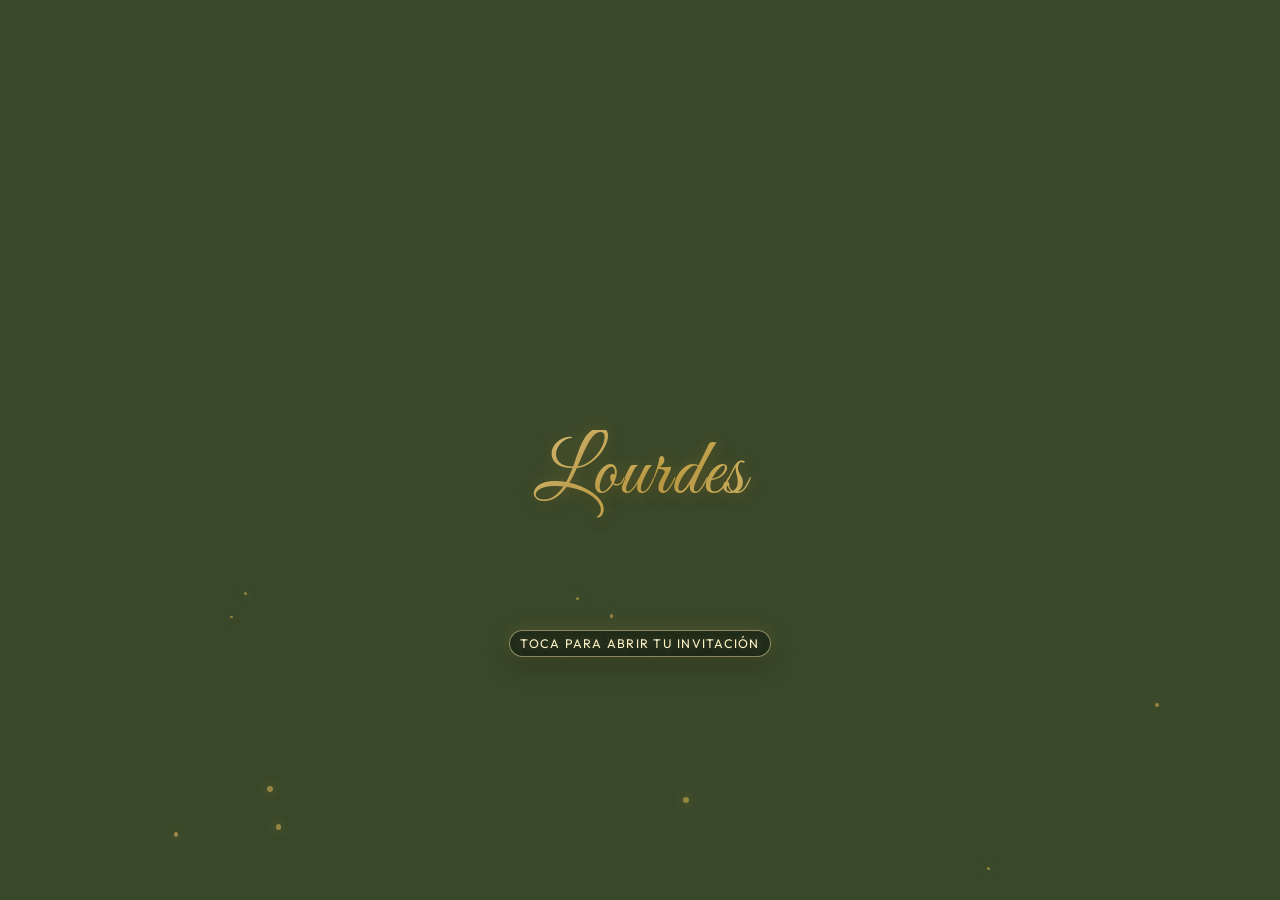
==== commit 59bad308: "cambios" ====
--- a/index.html
+++ b/index.html
@@ -6,12 +6,12 @@
   <meta http-equiv="Cache-Control" content="no-cache, no-store, must-revalidate">
   <meta http-equiv="Pragma" content="no-cache">
   <meta http-equiv="Expires" content="0">
-  <title>Claudia Lourdes | Mis XV 2026</title>
-  <meta name="description" content="Mis Quince Años de Claudia Lourdes — Sábado 19 de Diciembre, 2026.">
+  <title>Lourdes | Mis XV 2026</title>
+  <meta name="description" content="Mis Quince Años de Lourdes — Sábado 19 de Diciembre, 2026.">
   <meta name="author" content="Two Design">
   <meta name="theme-color" content="#0d2416">
-  <meta property="og:title" content="Claudia Lourdes | Mis XV 2026">
-  <meta property="og:description" content="Mis Quince Años de Claudia Lourdes — Sábado 19 de Diciembre, 2026.">
+  <meta property="og:title" content="Lourdes | Mis XV 2026">
+  <meta property="og:description" content="Mis Quince Años de Lourdes — Sábado 19 de Diciembre, 2026.">
   <meta property="og:image" content="https://i.postimg.cc/NLqwbBcN/XVPS.png">
   <meta property="og:image:width" content="1200">
   <meta property="og:image:height" content="630">
@@ -19,8 +19,8 @@
   <meta property="og:type" content="website">
   <meta property="og:locale" content="es_GT">
   <meta name="twitter:card" content="summary_large_image">
-  <meta name="twitter:title" content="Claudia Lourdes | Mis XV 2026">
-  <meta name="twitter:description" content="Mis Quince Años de Claudia Lourdes — Sábado 19 de Diciembre, 2026.">
+  <meta name="twitter:title" content="Lourdes | Mis XV 2026">
+  <meta name="twitter:description" content="Mis Quince Años de Lourdes — Sábado 19 de Diciembre, 2026.">
   <meta name="twitter:image" content="https://i.postimg.cc/NLqwbBcN/XVPS.png">
 
   <link rel="preconnect" href="https://fonts.googleapis.com">
@@ -33,15 +33,19 @@
   <section id="portada" class="portada" aria-label="Portada">
     <div class="portada-fondo">
       <video class="portada-video" src="VIDEOPORTADA.mp4" muted loop playsinline preload="auto" aria-hidden="true"></video>
-    </div>
-    <div id="portada-envelope-trigger" class="portada-contenido" role="presentation">
-      <div class="portada-center">
-        <h1 class="portada-main-name portada-nombre">Claudia Lourdes</h1>
-        <button id="btn-abrir" type="button" aria-label="Toca para abrir tu invitación">
-          <span class="portada-open-copy">Toca para abrir tu invitación</span>
-        </button>
       </div>
-    </div>
+      <div id="portada-envelope-trigger" class="portada-contenido" role="presentation">
+        <div class="portada-center">
+          <div class="portada-name-container">
+            <h1 class="portada-main-name portada-nombre">Lourdes</h1>
+          </div>
+          <div class="portada-button-container">
+            <button id="btn-abrir" type="button" aria-label="Toca para abrir tu invitación">
+              <span class="portada-open-copy">Toca para abrir tu invitación</span>
+            </button>
+          </div>
+        </div>
+      </div>
   </section>
 
   <div id="invitacion" class="invitacion-shell" aria-live="polite">
@@ -54,7 +58,7 @@
           <div class="hero-titles">
             <div class="hero-titles-text">
               <p class="hero-mis-quince">Mis Quince</p>
-               <h2 class="hero-nombre">Claudia Lourdes</h2>
+               <h2 class="hero-nombre">Lourdes</h2>
               <img class="hero-separador" src="images/SEPARADOR.png" alt="" aria-hidden="true">
             </div>
           </div>
@@ -178,7 +182,7 @@
           </div>
         </div>
         <p class="countdown-fecha">19 &nbsp;|&nbsp; Diciembre &nbsp;|&nbsp; 2026</p>
-        <a class="btn-calendario" href="https://calendar.google.com/calendar/render?action=TEMPLATE&text=Mis%20Quince%20Claudia%20Lourdes&dates=20261219T170000/20261220T000000&ctz=America/Guatemala&details=Mis%20Quince%20Claudia%20Lourdes%20-%2019%20de%20diciembre%2C%202026&location=Rancho%20Los%20Abuelos%2C%20Aldea%20San%20Jos%C3%A9%20Mogoll%C3%B3n%2C%20Nueva%20Concepci%C3%B3n" target="_blank" rel="noopener">Agregar al calendario</a>
+        <a class="btn-calendario" href="https://calendar.google.com/calendar/render?action=TEMPLATE&text=Mis%20Quince%20Lourdes&dates=20261219T170000/20261220T000000&ctz=America/Guatemala&details=Mis%20Quince%20Lourdes%20-%2019%20de%20diciembre%2C%202026&location=Rancho%20Los%20Abuelos%2C%20Aldea%20San%20Jos%C3%A9%20Mogoll%C3%B3n%2C%20Nueva%20Concepci%C3%B3n" target="_blank" rel="noopener">Agregar al calendario</a>
       </section>
 
       <section id="separador-1" class="section separador-foto fade-in-element" aria-label="Separador">
--- a/style.css
+++ b/style.css
@@ -126,18 +126,23 @@
 }
 
 .portada-center {
-  min-height: 100%;
-  width: 100%;
-  display: grid;
-  place-content: center;
-  justify-items: center;
-  gap: clamp(1rem, 4vw, 1.5rem);
+  position: relative;
+  height: 100%;
+  width: 100%;
   text-align: center;
+}
+
+.portada-name-container {
+  position: absolute;
+  top: 350px;
+  left: 0;
+  width: 100%;
 }
 
 .portada-main-name {
   display: block;
-  margin-top: 350px;
+  margin: 0;
+  margin-top: 60px;
   padding: 5px;
   font-family: "Great Vibes", "Cormorant Garamond", cursive;
   font-size: clamp(2.8rem, 8vw, 5rem);
@@ -153,8 +158,17 @@
   animation: titleGlow 4.8s ease-in-out infinite, textFloatSoft 5.6s ease-in-out infinite;
 }
 
+.portada-button-container {
+  position: absolute;
+  top: calc(50% + 110px);
+  left: 0;
+  width: 100%;
+}
+
 #portada #btn-abrir {
   width: min(380px, 90vw);
+  margin: 0 auto;
+  margin-top: 70px;
   display: grid;
   justify-items: center;
   gap: clamp(1rem, 4vw, 1.45rem);
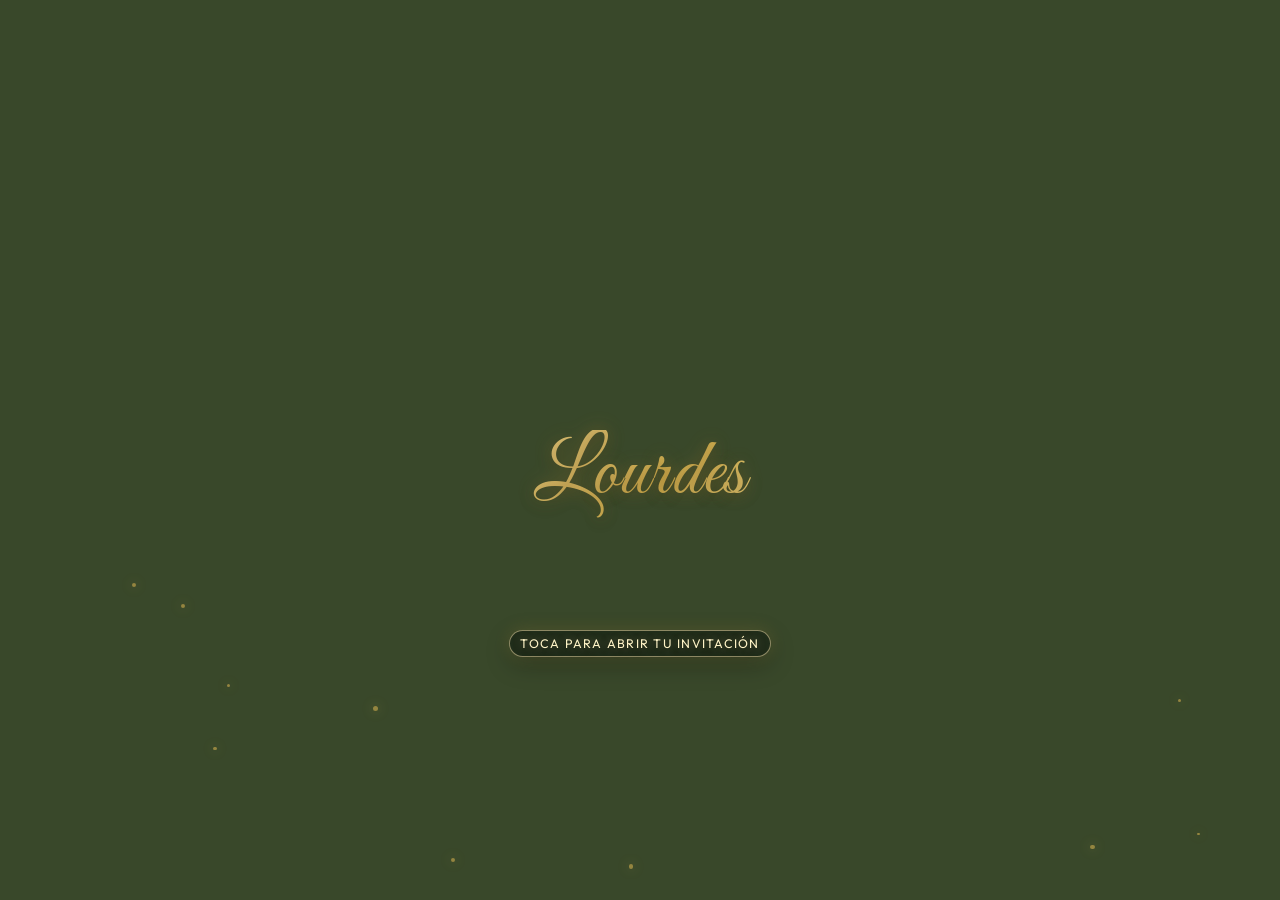
==== commit c97ca465: "cambios" ====
--- a/index.html
+++ b/index.html
@@ -68,12 +68,12 @@
 
       <section id="padres" class="section padres fade-in-element">
         <img class="padres-flor" src="images/FLORL.png" alt="Flor decorativa">
-        <p class="padres-bendicion">Con la bendición de Dios, mis padres y amados padrinos</p>
+        <p class="padres-bendicion">Con la bendición de Dios, mis padres y mis abuelitos</p>
         <div class="padres-grid">
           <div class="padres-card">
             <h4 class="padres-label">Mis Padres</h4>
             <p class="padres-nombre">Claudia María Hernández Monge</p>
-            <p class="padres-nombre">Luis Alfredo Padilla Hernández (QEPD)</p>
+            <p class="padres-nombre">Luis Alfredo Padilla Pineda (QEPD)</p>
           </div>
         </div>
       </section>
@@ -194,7 +194,7 @@
       <section id="itinerario" class="section itinerario fade-in-element">
         <div class="itinerario-grid">
 
-          <article class="itinerario-card">
+          <article class="itinerario-card" hidden style="display: none;">
             <img class="itinerario-icono" src="images/Iconos/CHURCH-PS.png" alt="Ceremonia">
             <h3 class="itinerario-titulo">Ceremonia</h3>
             <p class="itinerario-lugar">Rancho Los Abuelos</p>
@@ -221,7 +221,7 @@
         </div>
       </section>
 
-      <section id="separador-2" class="section separador-foto fade-in-element" aria-label="Separador">
+      <section id="separador-2" class="section separador-foto fade-in-element" aria-label="Separador" hidden style="display: none;">
         <div class="separador-foto-inner">
           <img src="images/fotos/3.jpg" alt="Separador decorativo">
         </div>
@@ -233,11 +233,11 @@
 
           <div class="timeline-item timeline-item--left">
             <div class="timeline-content">
-              <p class="timeline-nombre">Ceremonia y Recepción</p>
-              <p class="timeline-hora">5:00 pm</p>
-            </div>
-            <div class="timeline-dot">
-              <i class="fa-solid fa-church" aria-hidden="true"></i>
+              <p class="timeline-nombre">Ingreso de la Quinceañera</p>
+              <p class="timeline-hora">5:15 pm</p>
+            </div>
+            <div class="timeline-dot">
+              <i class="fa-solid fa-crown" aria-hidden="true"></i>
             </div>
             <div class="timeline-empty"></div>
           </div>
@@ -245,43 +245,43 @@
           <div class="timeline-item timeline-item--right">
             <div class="timeline-empty"></div>
             <div class="timeline-dot">
+              <i class="fa-solid fa-star" aria-hidden="true"></i>
+            </div>
+            <div class="timeline-content">
+              <p class="timeline-nombre">Inicio de la celebración</p>
+              <p class="timeline-hora">5:30 pm</p>
+            </div>
+          </div>
+
+          <div class="timeline-item timeline-item--left">
+            <div class="timeline-content">
+              <p class="timeline-nombre">Ceremonia especial a la quinceañera.</p>
+              <p class="timeline-hora">5:30 pm</p>
+            </div>
+            <div class="timeline-dot">
+              <i class="fa-solid fa-heart" aria-hidden="true"></i>
+            </div>
+            <div class="timeline-empty"></div>
+          </div>
+
+          <div class="timeline-item timeline-item--right">
+            <div class="timeline-empty"></div>
+            <div class="timeline-dot">
               <i class="fa-solid fa-champagne-glasses" aria-hidden="true"></i>
             </div>
-            <div class="timeline-content">
-              <p class="timeline-nombre">Inicio de la celebración</p>
-              <p class="timeline-hora">5:00 pm</p>
-            </div>
-          </div>
-
-          <div class="timeline-item timeline-item--left">
-            <div class="timeline-content">
-              <p class="timeline-nombre">Ingreso de la Quinceañera</p>
-              <p class="timeline-hora">5:00 pm</p>
-            </div>
-            <div class="timeline-dot">
-              <i class="fa-solid fa-crown" aria-hidden="true"></i>
-            </div>
-            <div class="timeline-empty"></div>
-          </div>
-
-          <div class="timeline-item timeline-item--right">
-            <div class="timeline-empty"></div>
-            <div class="timeline-dot">
-              <i class="fa-solid fa-music" aria-hidden="true"></i>
-            </div>
-            <div class="timeline-content">
-              <p class="timeline-nombre">Vals</p>
-              <p class="timeline-hora">5:30 pm</p>
-            </div>
-          </div>
-
-          <div class="timeline-item timeline-item--left">
             <div class="timeline-content">
               <p class="timeline-nombre">Brindis</p>
               <p class="timeline-hora">6:00 pm</p>
             </div>
-            <div class="timeline-dot">
-              <i class="fa-solid fa-champagne-glasses" aria-hidden="true"></i>
+          </div>
+
+          <div class="timeline-item timeline-item--left">
+            <div class="timeline-content">
+              <p class="timeline-nombre">Vals</p>
+              <p class="timeline-hora">6:15 pm</p>
+            </div>
+            <div class="timeline-dot">
+              <i class="fa-solid fa-music" aria-hidden="true"></i>
             </div>
             <div class="timeline-empty"></div>
           </div>
@@ -300,7 +300,7 @@
           <div class="timeline-item timeline-item--left">
             <div class="timeline-content">
               <p class="timeline-nombre">Fiesta</p>
-              <p class="timeline-hora">7:30 pm</p>
+              <p class="timeline-hora">7:00 pm</p>
             </div>
             <div class="timeline-dot">
               <i class="fa-solid fa-martini-glass-citrus" aria-hidden="true"></i>
@@ -314,30 +314,8 @@
               <i class="fa-solid fa-music" aria-hidden="true"></i>
             </div>
             <div class="timeline-content">
-              <p class="timeline-nombre">Baile Sorpresa</p>
-              <p class="timeline-hora">9:30 pm</p>
-            </div>
-          </div>
-
-          <div class="timeline-item timeline-item--left">
-            <div class="timeline-content">
-              <p class="timeline-nombre">Fuegos Artificiales</p>
-              <p class="timeline-hora">10:00 pm</p>
-            </div>
-            <div class="timeline-dot">
-              <i class="fa-solid fa-wand-magic-sparkles" aria-hidden="true"></i>
-            </div>
-            <div class="timeline-empty"></div>
-          </div>
-
-          <div class="timeline-item timeline-item--right">
-            <div class="timeline-empty"></div>
-            <div class="timeline-dot">
-              <i class="fa-solid fa-gift" aria-hidden="true"></i>
-            </div>
-            <div class="timeline-content">
-              <p class="timeline-nombre">Despedida</p>
-              <p class="timeline-hora">11:00 pm</p>
+              <p class="timeline-nombre">Baile sorpresa</p>
+              <p class="timeline-hora">9:00 pm</p>
             </div>
           </div>
 
@@ -346,7 +324,7 @@
 
       <section id="separador-3" class="section separador-foto fade-in-element" aria-label="Separador">
         <div class="separador-foto-inner">
-          <img src="images/fotos/4.jpg" alt="Separador decorativo">
+          <img src="images/fotos/2.jpg" alt="Separador decorativo">
         </div>
       </section>
 
@@ -354,7 +332,7 @@
         <div class="info-card">
           <img class="info-card-icono" src="images/Iconos/DC-PS.png" alt="Código de vestimenta">
           <h3 class="info-card-titulo">Código de Vestimenta</h3>
-          <p class="info-card-texto">Lo importante es su presencia en fiesta.</p>
+          <p class="info-card-texto">Lo importante es contar con su presencia. (El color verde está reservado para nuestra quinceañera)</p>
           <a class="btn-itinerario" href="https://es.pinterest.com/search/pins/?q=Outfits%20para%20invitados%20fiesta%20formal&rs=typed" target="_blank" rel="noopener">Inspiración en Pinterest</a>
         </div>
       </section>
@@ -364,12 +342,6 @@
           <img class="info-card-icono" src="images/Iconos/GIFT-PS.png" alt="Regalo">
           <h3 class="info-card-titulo">Regalo</h3>
           <p class="info-card-texto">Lluvia de sobres.<br>(El mejor regalo es tu presencia, pero si deseas darme un detalle, será muy bien recibido con mucha gratitud y cariño)</p>
-        </div>
-      </section>
-
-      <section id="separador-4" class="section separador-foto fade-in-element" aria-label="Separador">
-        <div class="separador-foto-inner">
-          <img src="images/fotos/5.jpg" alt="Separador decorativo">
         </div>
       </section>
 
@@ -384,6 +356,12 @@
         </div>
       </section>
 
+      <section id="separador-4" class="section separador-foto fade-in-element" aria-label="Separador">
+        <div class="separador-foto-inner">
+          <img src="images/fotos/3.jpg" alt="Separador decorativo">
+        </div>
+      </section>
+
       <section id="deseos" class="section deseos-section fade-in-element">
         <div class="info-card deseos-card">
           <img class="info-card-icono" src="images/Iconos/BD-PS.png" alt="Buenos deseos">
@@ -411,7 +389,7 @@
         </div>
       </section>
 
-      <section id="separador-5" class="section separador-foto fade-in-element" aria-label="Separador">
+      <section id="separador-5" class="section separador-foto fade-in-element" aria-label="Separador" hidden style="display: none;">
         <div class="separador-foto-inner">
           <img src="images/fotos/8.jpg" alt="Separador decorativo">
         </div>
@@ -481,16 +459,11 @@
 
       <section id="gallery-auto" class="section gallery-auto-section fade-in-element" aria-label="Galería">
         <div class="gallery-auto-slider" aria-label="Galería de fotos">
-          <div class="gallery-auto-slide is-active" data-index="0"><img src="images/fotos/1.jpg" alt="Foto 1" loading="lazy"></div>
-          <div class="gallery-auto-slide" data-index="1"><img src="images/fotos/2.jpg" alt="Foto 2" loading="lazy"></div>
-          <div class="gallery-auto-slide" data-index="2"><img src="images/fotos/3.jpg" alt="Foto 3" loading="lazy"></div>
-          <div class="gallery-auto-slide" data-index="3"><img src="images/fotos/4.jpg" alt="Foto 4" loading="lazy"></div>
-          <div class="gallery-auto-slide" data-index="4"><img src="images/fotos/5.jpg" alt="Foto 5" loading="lazy"></div>
-          <div class="gallery-auto-slide" data-index="5"><img src="images/fotos/6.jpg" alt="Foto 6" loading="lazy"></div>
-          <div class="gallery-auto-slide" data-index="6"><img src="images/fotos/7.jpg" alt="Foto 7" loading="lazy"></div>
-          <div class="gallery-auto-slide" data-index="7"><img src="images/fotos/8.jpg" alt="Foto 8" loading="lazy"></div>
-          <div class="gallery-auto-slide" data-index="8"><img src="images/fotos/9.jpg" alt="Foto 9" loading="lazy"></div>
-          <div class="gallery-auto-slide" data-index="9"><img src="images/fotos/10.jpg" alt="Foto 10" loading="lazy"></div>
+          <div class="gallery-auto-slide is-active" data-index="0"><img src="images/fotos/4.png" alt="Foto 4" loading="lazy"></div>
+          <div class="gallery-auto-slide" data-index="1"><img src="images/fotos/5.png" alt="Foto 5" loading="lazy"></div>
+          <div class="gallery-auto-slide" data-index="2"><img src="images/fotos/6.png" alt="Foto 6" loading="lazy"></div>
+          <div class="gallery-auto-slide" data-index="3"><img src="images/fotos/7.png" alt="Foto 7" loading="lazy"></div>
+          <div class="gallery-auto-slide" data-index="4"><img src="images/fotos/8.png" alt="Foto 8" loading="lazy"></div>
         </div>
       </section>
     </main>
--- a/style.css
+++ b/style.css
@@ -1085,6 +1085,10 @@
 .timeline-item--right .timeline-content {
   text-align: left;
   padding-left: 1.2rem;
+}
+
+.timeline-content--align-left {
+  text-align: left !important;
 }
 
 .timeline-empty {
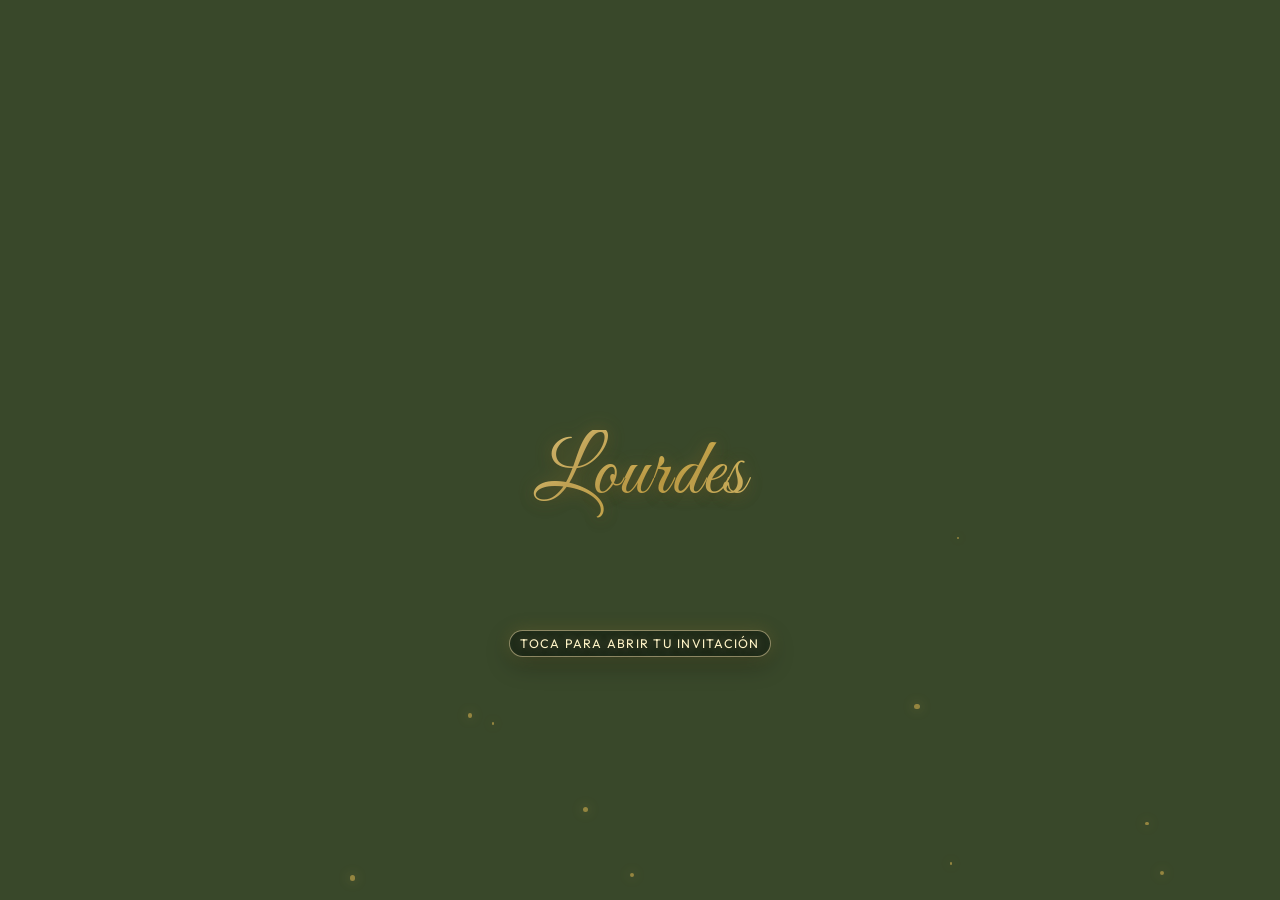
==== commit 9b6e13d3: "cambios" ====
--- a/index.html
+++ b/index.html
@@ -68,7 +68,7 @@
 
       <section id="padres" class="section padres fade-in-element">
         <img class="padres-flor" src="images/FLORL.png" alt="Flor decorativa">
-        <p class="padres-bendicion">Con la bendición de Dios, mis padres y mis abuelitos</p>
+        <p class="padres-bendicion">Con la bendición de Dios, mis padres y mis abuelitos, queremos que seas parte de esta celebración, es por eso que te invitamos a celebrar los 15 años de nuestra querida princesa Claudia Lourdes Padilla Hernández</p>
         <div class="padres-grid">
           <div class="padres-card">
             <h4 class="padres-label">Mis Padres</h4>
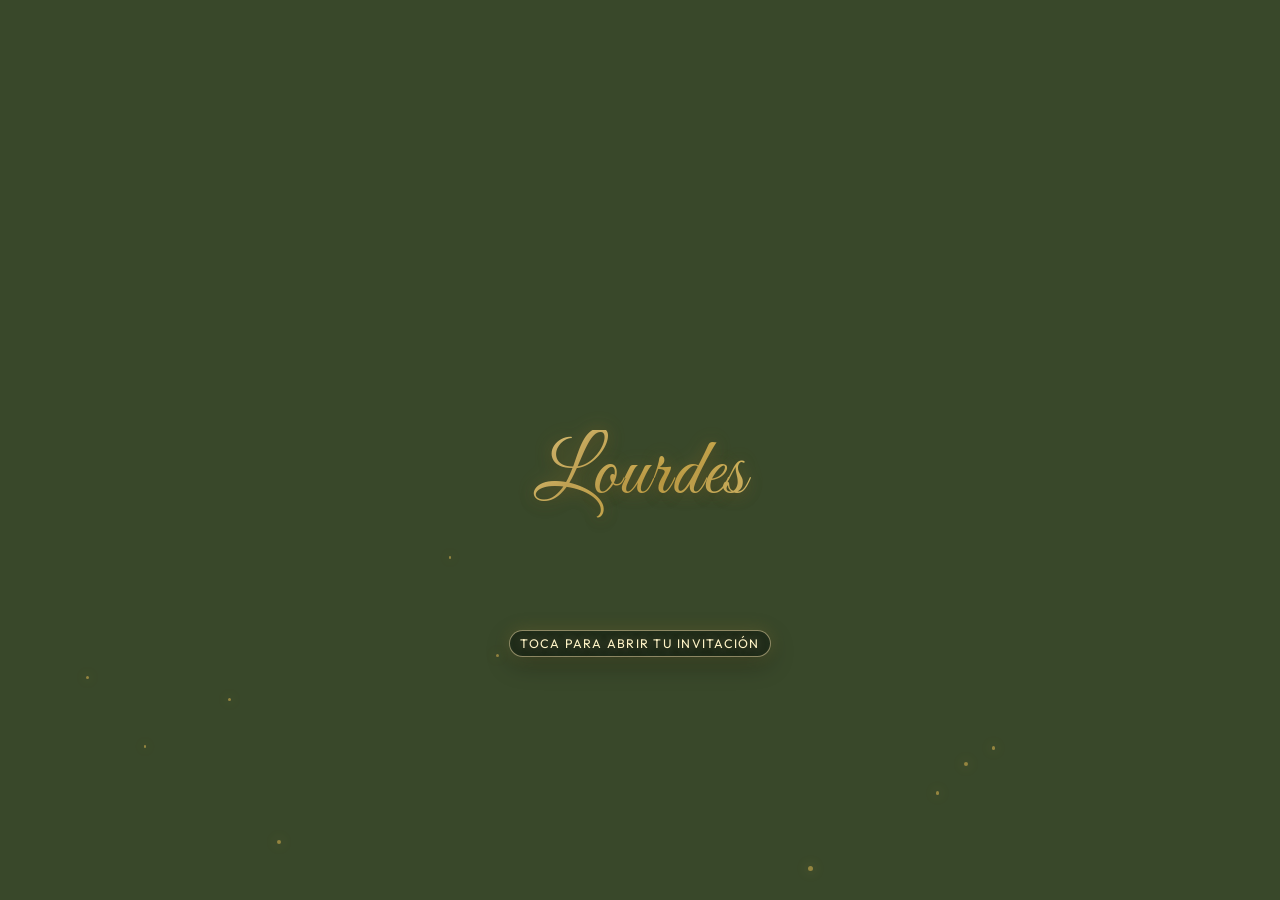
==== commit a77cd741: "cambios" ====
--- a/index.html
+++ b/index.html
@@ -464,6 +464,8 @@
           <div class="gallery-auto-slide" data-index="2"><img src="images/fotos/6.png" alt="Foto 6" loading="lazy"></div>
           <div class="gallery-auto-slide" data-index="3"><img src="images/fotos/7.png" alt="Foto 7" loading="lazy"></div>
           <div class="gallery-auto-slide" data-index="4"><img src="images/fotos/8.png" alt="Foto 8" loading="lazy"></div>
+          <div class="gallery-auto-slide" data-index="5"><img src="images/fotos/9.png" alt="Foto 9" loading="lazy"></div>
+          <div class="gallery-auto-slide" data-index="6"><img src="images/fotos/10.png" alt="Foto 10" loading="lazy"></div>
         </div>
       </section>
     </main>
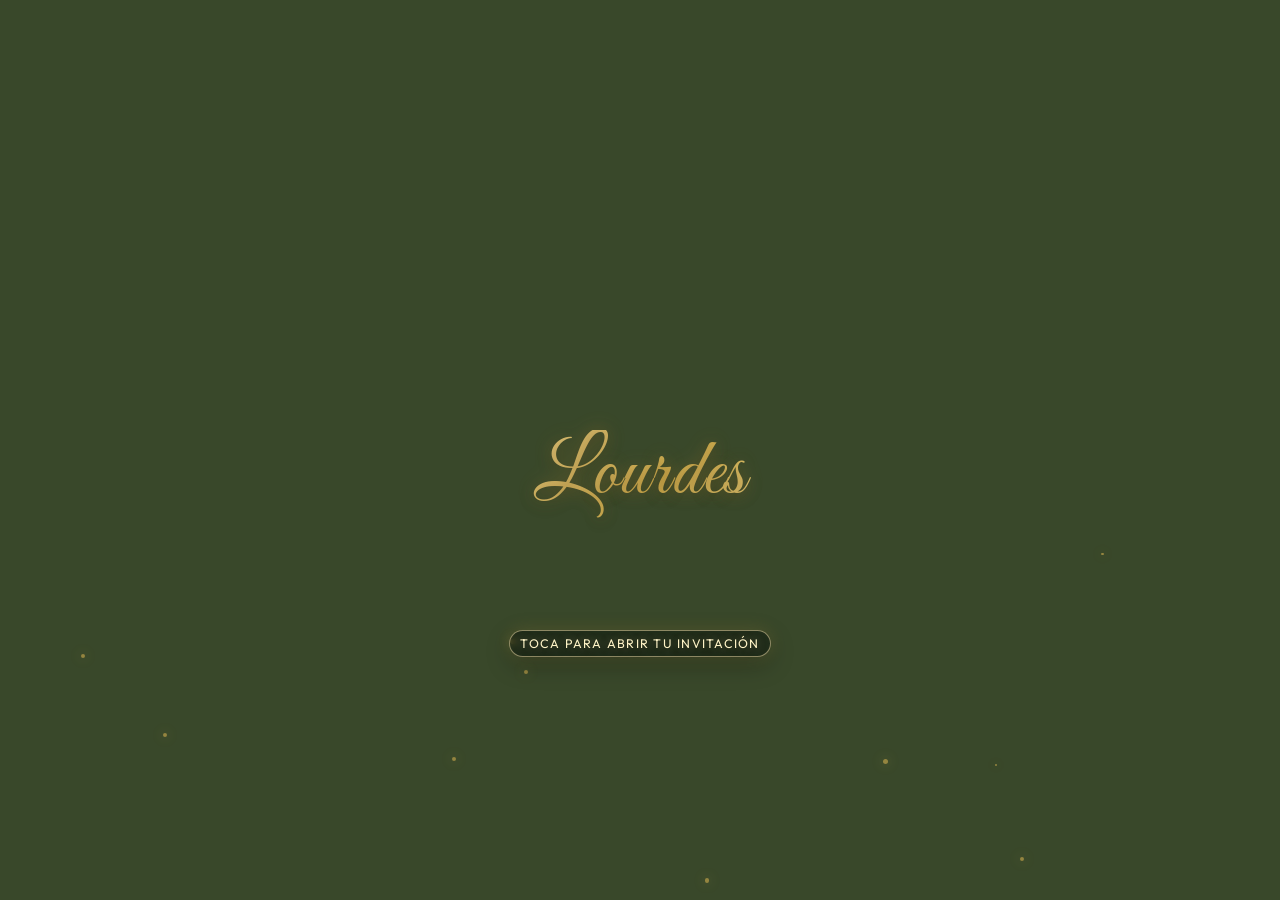
==== commit 3c8dcd87: "cambios" ====
--- a/index.html
+++ b/index.html
@@ -12,7 +12,7 @@
   <meta name="theme-color" content="#0d2416">
   <meta property="og:title" content="Lourdes | Mis XV 2026">
   <meta property="og:description" content="Mis Quince Años de Lourdes — Sábado 19 de Diciembre, 2026.">
-  <meta property="og:image" content="https://i.postimg.cc/NLqwbBcN/XVPS.png">
+  <meta property="og:image" content="https://misxvclaudialourdes.thetwodesign.com/images/fotos/2.jpg">
   <meta property="og:image:width" content="1200">
   <meta property="og:image:height" content="630">
   <meta property="og:url" content="https://princesayelsapo.thetwodesign.com">
@@ -21,7 +21,7 @@
   <meta name="twitter:card" content="summary_large_image">
   <meta name="twitter:title" content="Lourdes | Mis XV 2026">
   <meta name="twitter:description" content="Mis Quince Años de Lourdes — Sábado 19 de Diciembre, 2026.">
-  <meta name="twitter:image" content="https://i.postimg.cc/NLqwbBcN/XVPS.png">
+  <meta name="twitter:image" content="https://misxvclaudialourdes.thetwodesign.com/images/fotos/2.jpg">
 
   <link rel="preconnect" href="https://fonts.googleapis.com">
   <link rel="preconnect" href="https://fonts.gstatic.com" crossorigin>
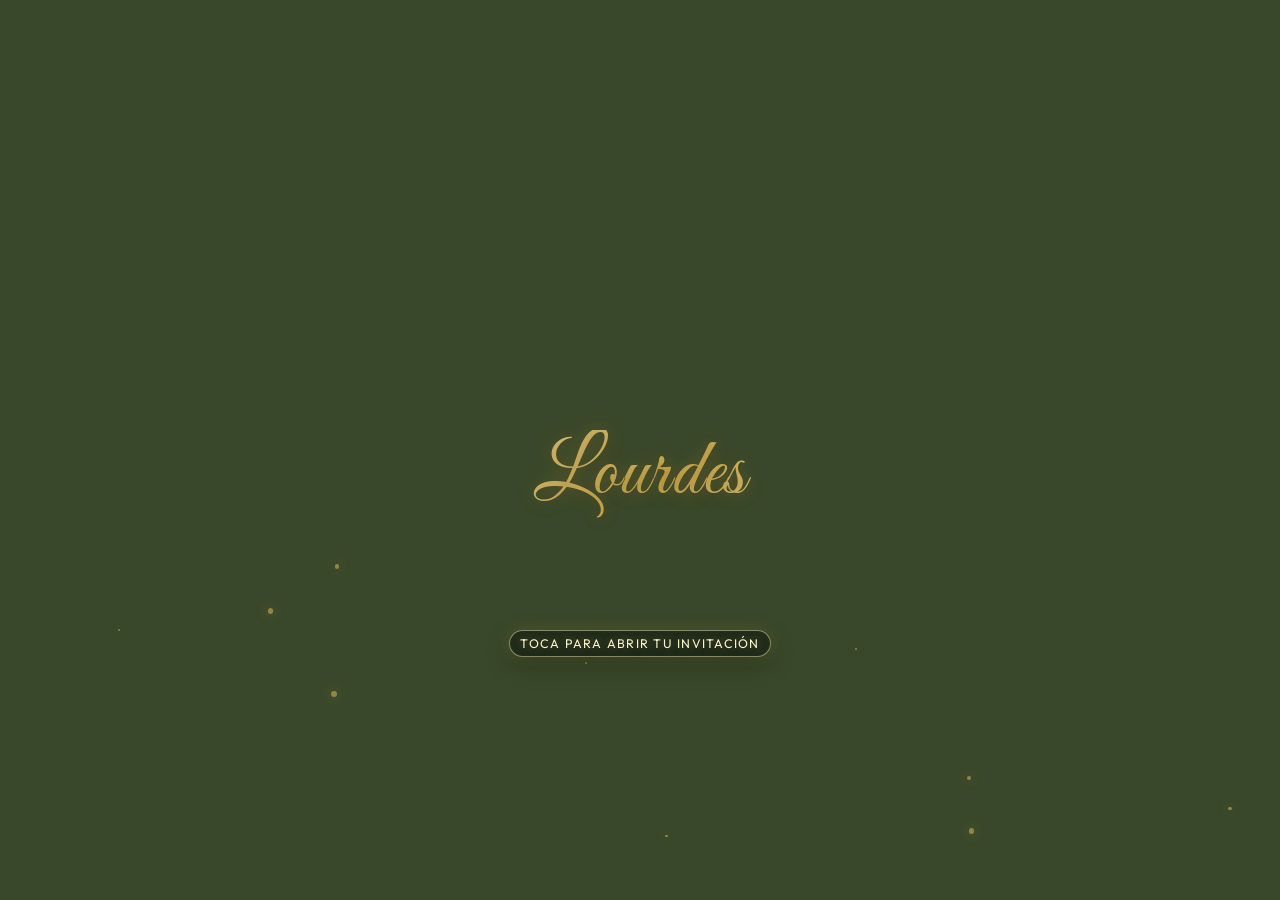
==== commit a4d7160e: "cambios" ====
--- a/index.html
+++ b/index.html
@@ -13,8 +13,9 @@
   <meta property="og:title" content="Lourdes | Mis XV 2026">
   <meta property="og:description" content="Mis Quince Años de Lourdes — Sábado 19 de Diciembre, 2026.">
   <meta property="og:image" content="https://misxvclaudialourdes.thetwodesign.com/images/fotos/2.jpg">
-  <meta property="og:image:width" content="1200">
-  <meta property="og:image:height" content="630">
+  <meta property="og:image:type" content="image/jpeg">
+  <meta property="og:image:width" content="1298">
+  <meta property="og:image:height" content="1600">
   <meta property="og:url" content="https://princesayelsapo.thetwodesign.com">
   <meta property="og:type" content="website">
   <meta property="og:locale" content="es_GT">
